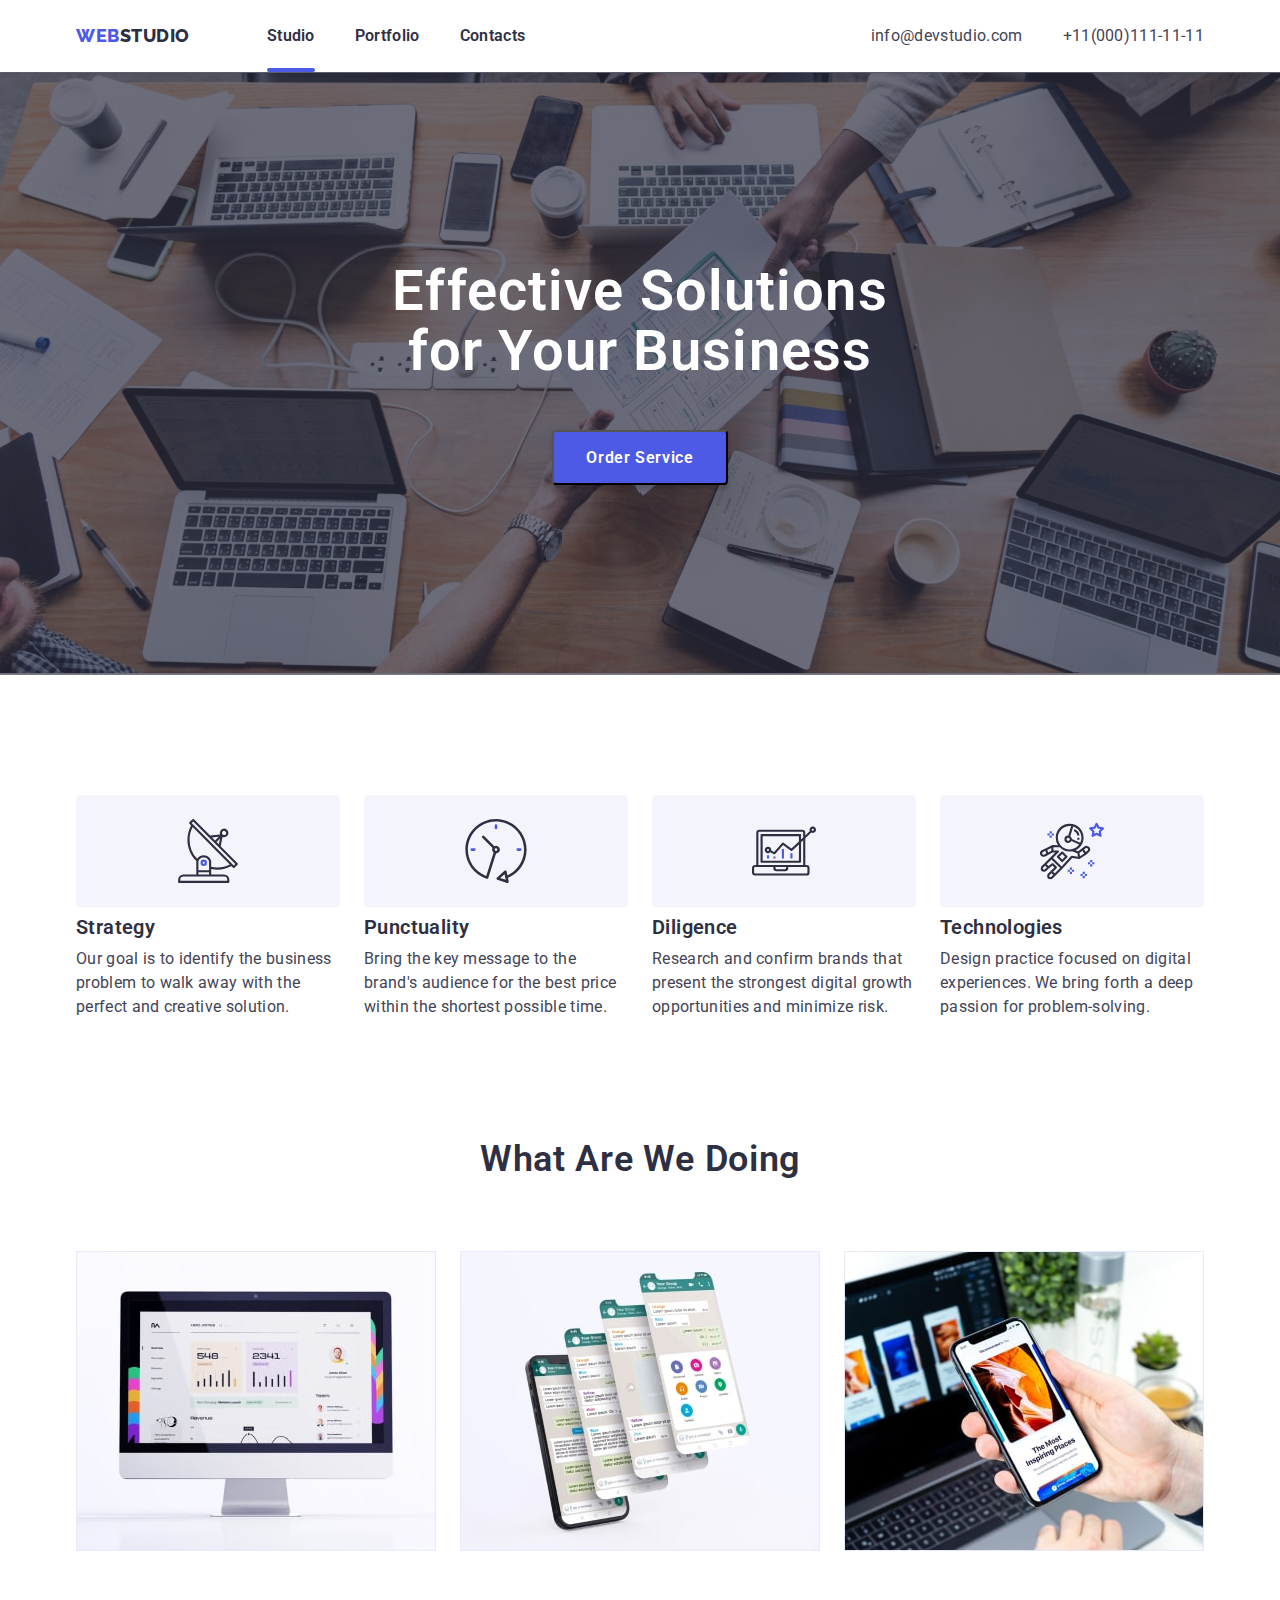
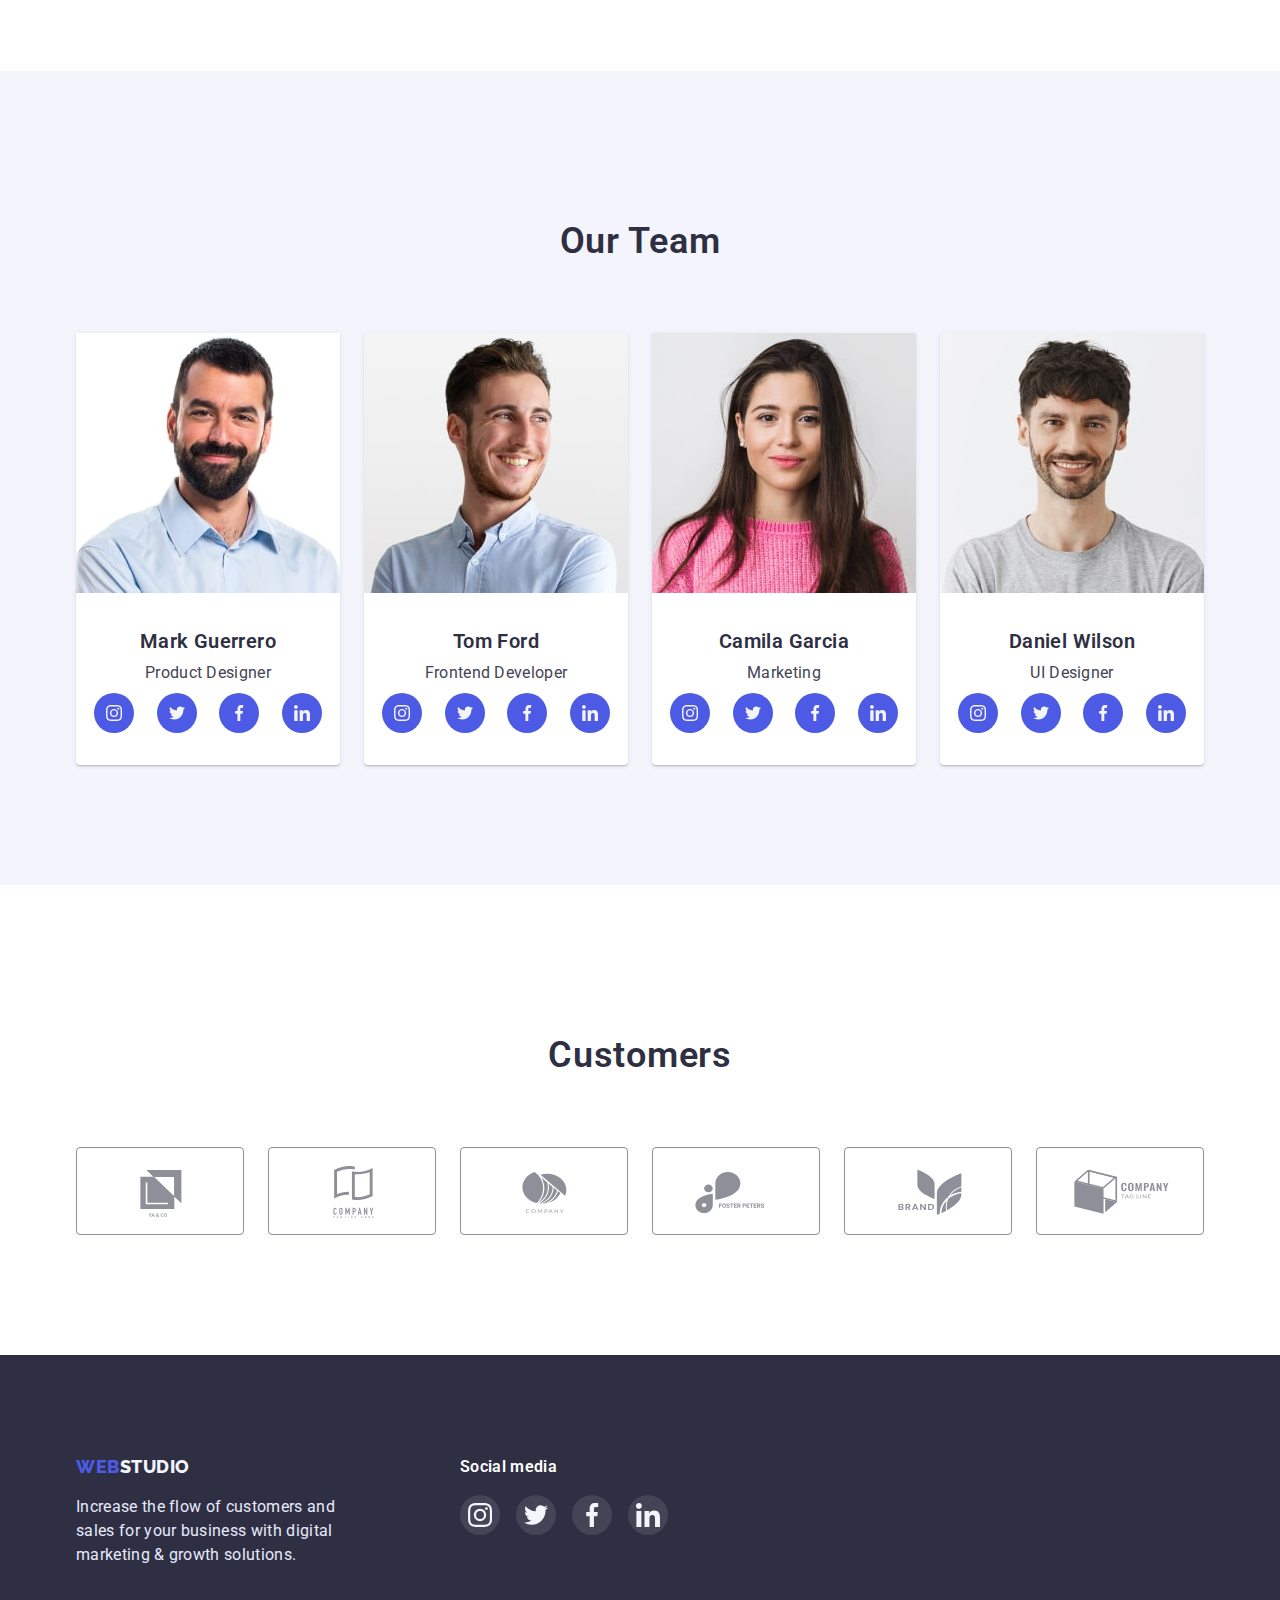
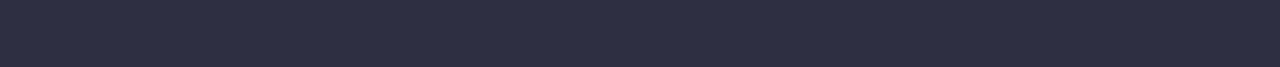
==== index.html @ a02d3964 "HW6" ====
<!DOCTYPE html>
<html lang="en">
  <head>
    <meta charset="UTF-8">
    <meta http-equiv="X-UA-Compatible" content="IE=edge">
    <meta name="viewport" content="width=device-width, initial-scale=1.0">
    <title>WebStudio</title>
    <link rel="stylesheet" href="https://cdnjs.cloudflare.com/ajax/libs/modern-normalize/1.1.0/modern-normalize.min.css">
    <link rel="stylesheet" href="./css/style.css">

    <link rel="preconnect" href="https://fonts.googleapis.com">
    <link rel="preconnect" href="https://fonts.gstatic.com" crossorigin>
    <link href="https://fonts.googleapis.com/css2?family=Raleway:wght@800&family=Roboto:wght@400;500,700,900&display=swap" rel="stylesheet">
  </head>

  <body>
   
   
   <!-- 11121 -->
   
   
   
    <header class="header">
      <div class="container main-nav">
        <nav class="logo_nav">
          <a class="logo-top logo" href="./index.html">
            <span class="logo-span">WEB</span>STUDIO
          </a>
          <ul class="header-list">
            <li><a class="header-link active"  href="./index.html">Studio</a></li>
            <li><a class="header-link" href="./portfolio.html">Portfolio</a></li>
            <li><a class="header-link" href="">Contacts</a></li>
          </ul>
        </nav>
        <ul class="header-adress">
          <li><a class="header-adress-link text" href="mailto:info@devstudio.com">info@devstudio.com</a></li>
          <li><a class="header-adress-link text" href="tel:+11(000)111-11-11">+11(000)111-11-11</a></li>
        </ul>
      </div>
    </header>

    <main>
      <section class="hero">
        <div class="container">
          <h1 class="hero-main">Effective Solutions<br>for Your Business</h1>
          <button class="hero-btn btn" type="button" data-modal-open>Order Service</button>
        </div>
      </section>

      <section class="advantage">
        <div class="container">
          <h2 class="advantage-title visually-hidden">Advantage</h2>
          <ul class="advantage-list">
            <li class="advantage-link">
              <div class="advantage-link-img">
                <svg class="advantage-svg">
                  <use href="./image/icon.svg#icon-antenna"></use>
                </svg>
              </div>
              <h3 class="advantage-link-title title-min">Strategy</h3>
              <p class="advantage-link-text text">
                Our goal is to identify the business problem to walk away with the perfect and
                creative solution.
              </p>
            </li>
            <li class="advantage-link">
              <div class="advantage-link-img">
                <svg class="advantage-svg">
                  <use href="./image/icon.svg#icon-clock"></use>
                </svg>
              </div>
              <h3 class="advantage-link-title title-min">Punctuality</h3>
              <p class="advantage-link-text text">
                Bring the key message to the brand's audience for the best price within the shortest
                possible time.
              </p>
            </li>
            <li class="advantage-link">
              <div class="advantage-link-img">
                <svg class="advantage-svg">
                  <use href="./image/icon.svg#icon-diagram"></use>
                </svg>
              </div>
              <h3 class="advantage-link-title title-min">Diligence</h3>
              <p class="advantage-link-text text">
                Research and confirm brands that present the strongest digital growth opportunities
                and minimize risk.
              </p>
            </li>
            <li class="advantage-link">
              <div class="advantage-link-img">
                <svg class="advantage-svg">
                  <use href="./image/icon.svg#icon-astronaut"></use>
                </svg>
              </div>
              <h3 class="advantage-link-title title-min">Technologies</h3>
              <p class="advantage-link-text text">
                Design practice focused on digital experiences. We bring forth a deep passion for
                problem-solving.
              </p>
            </li>
          </ul>
        </div>
      </section>

      <section class="create">
        <div class="container">
          <h2 class="create-title title">What are we doing</h2>
          <ul class="create-list">
              <li><img class="create-img" src="./image/img-1.jpg" width="360" height="300" alt="Monitor"></li>
              <li><img class="create-img" src="./image/img-2.jpg" width="360" height="300" alt="Smartphone"></li>
              <li><img class="create-img" src="./image/img-3.jpg" width="360" height="300" alt="Smartphone+notebook"></li>
          </ul>
        </div>
      </section>

      <section class="personal">
        <div class="container">
          <h2 class="personal-title title">Our Team</h2>
          <ul class="personal-list">
            <li class="personal-card">
              <img class="personal-card-image" src="./image/photo1.jpg" width="264" height="260" alt="Photo Mark Guerrero">
              <div class="personal-cont">
                <h3 class="personal-card-title title-min">Mark Guerrero</h3>
                <p class="personal-card-text text">Product Designer</p>
                <ul class="personal-card-soc card-soc">
                  <li class="personal-card-soc-item soc-item">
                    <a class="personal-card-soc-link soc-link" href="https://www.instagram.com/" target="_blank" rel="noreferrer noopener">
                      <svg class="personal-card-soc-svg">
                        <use href="./image/icon.svg#icon-instagram"></use>
                      </svg>
                    </a>
                  </li>
                  <li class="personal-card-soc-item soc-item">
                    <a class="personal-card-soc-link soc-link" href="https://twitter.com/" target="_blank" rel="noreferrer noopener">
                      <svg class="personal-card-soc-svg">
                        <use href="./image/icon.svg#icon-twitter"></use>
                      </svg>
                    </a>
                  </li>
                  <li class="personal-card-soc-item soc-item">
                    <a class="personal-card-soc-link soc-link" href="https://www.facebook.com/" target="_blank" rel="noreferrer noopener">
                      <svg class="personal-card-soc-svg">
                        <use href="./image/icon.svg#icon-facebook"></use>
                      </svg>
                    </a>
                  </li>
                  <li class="personal-card-soc-item soc-item">
                    <a class="personal-card-soc-link soc-link" href="https://linkedin.com/" target="_blank" rel="noreferrer noopener">
                      <svg class="personal-card-soc-svg">
                        <use href="./image/icon.svg#icon-linkedin"></use>
                      </svg>
                    </a>
                  </li>
                </ul>
              </div>
            </li>
            <li class="personal-card">
              <img class="personal-card-image" src="./image/photo2.jpg" width="264" height="260" alt="Photo Tom Ford">
              <div class="personal-cont">
                <h3 class="personal-card-title title-min">Tom Ford</h3>
                <p class="personal-card-text text">Frontend Developer</p>
                <ul class="personal-card-soc card-soc">
                  <li class="personal-card-soc-item soc-item">
                    <a class="personal-card-soc-link soc-link" href="https://www.instagram.com/" target="_blank" rel="noreferrer noopener">
                      <svg class="personal-card-soc-svg">
                        <use href="./image/icon.svg#icon-instagram"></use>
                      </svg>
                    </a>
                  </li>
                  <li class="personal-card-soc-item soc-item">
                    <a class="personal-card-soc-link soc-link" href="https://twitter.com/" target="_blank" rel="noreferrer noopener">
                      <svg class="personal-card-soc-svg">
                        <use href="./image/icon.svg#icon-twitter"></use>
                      </svg>
                    </a>
                  </li>
                  <li class="personal-card-soc-item soc-item">
                    <a class="personal-card-soc-link soc-link" href="https://www.facebook.com/" target="_blank" rel="noreferrer noopener">
                      <svg class="personal-card-soc-svg">
                        <use href="./image/icon.svg#icon-facebook"></use>
                      </svg>
                    </a>
                  </li>
                  <li class="personal-card-soc-item soc-item">
                    <a class="personal-card-soc-link soc-link" href="https://linkedin.com/" target="_blank" rel="noreferrer noopener">
                      <svg class="personal-card-soc-svg">
                        <use href="./image/icon.svg#icon-linkedin"></use>
                      </svg>
                    </a>
                  </li>
                </ul>
              </div>
            </li>
            <li class="personal-card">
              <img class="personal-card-image" src="./image/photo3.jpg" width="264" height="260" alt="Photo Camila Garcia">
                <div class="personal-cont">
                <h3 class="personal-card-title title-min">Camila Garcia</h3>
              <p class="personal-card-text text">Marketing</p>
              <ul class="personal-card-soc card-soc">
                <li class="personal-card-soc-item soc-item">
                  <a class="personal-card-soc-link soc-link" href="https://www.instagram.com/" target="_blank" rel="noreferrer noopener">
                    <svg class="personal-card-soc-svg">
                      <use href="./image/icon.svg#icon-instagram"></use>
                    </svg>
                  </a>
                </li>
                <li class="personal-card-soc-item soc-item">
                  <a class="personal-card-soc-link soc-link" href="https://twitter.com/" target="_blank" rel="noreferrer noopener">
                    <svg class="personal-card-soc-svg">
                      <use href="./image/icon.svg#icon-twitter"></use>
                    </svg>
                  </a>
                </li>
                <li class="personal-card-soc-item soc-item">
                  <a class="personal-card-soc-link soc-link" href="https://www.facebook.com/" target="_blank" rel="noreferrer noopener">
                    <svg class="personal-card-soc-svg">
                      <use href="./image/icon.svg#icon-facebook"></use>
                    </svg>
                  </a>
                </li>
                <li class="personal-card-soc-item soc-item">
                  <a class="personal-card-soc-link soc-link" href="https://linkedin.com/" target="_blank" rel="noreferrer noopener">
                    <svg class="personal-card-soc-svg">
                      <use href="./image/icon.svg#icon-linkedin"></use>
                    </svg>
                  </a>
                </li>
              </ul>
              </div>
            </li>
            <li class="personal-card">
              <img class="personal-card-image" src="./image/photo4.jpg" width="264" height="260" alt="Photo Daniel Wilson">
              <div class="personal-cont">
                <h3 class="personal-card-title title-min">Daniel Wilson</h3>
                <p class="personal-card-text text">UI Designer</p>
                <ul class="personal-card-soc card-soc">
                  <li class="personal-card-soc-item soc-item">
                    <a class="personal-card-soc-link soc-link" href="https://www.instagram.com/" target="_blank" rel="noreferrer noopener">
                      <svg class="personal-card-soc-svg">
                        <use href="./image/icon.svg#icon-instagram"></use>
                      </svg>
                    </a>
                  </li>
                  <li class="personal-card-soc-item soc-item">
                    <a class="personal-card-soc-link soc-link" href="https://twitter.com/" target="_blank" rel="noreferrer noopener">
                      <svg class="personal-card-soc-svg">
                        <use href="./image/icon.svg#icon-twitter"></use>
                      </svg>
                    </a>
                  </li>
                  <li class="personal-card-soc-item soc-item">
                    <a class="personal-card-soc-link soc-link" href="https://www.facebook.com/" target="_blank" rel="noreferrer noopener">
                      <svg class="personal-card-soc-svg">
                        <use href="./image/icon.svg#icon-facebook"></use>
                      </svg>
                    </a>
                  </li>
                  <li class="personal-card-soc-item soc-item">
                    <a class="personal-card-soc-link soc-link" href="https://linkedin.com/" target="_blank" rel="noreferrer noopener">
                      <svg class="personal-card-soc-svg">
                        <use href="./image/icon.svg#icon-linkedin"></use>
                      </svg>
                    </a>
                  </li>
                </ul>
              </div>
            </li>
          </ul>
        </div>
      </section>

      <section class="customers">
        <div class="container">
          <h2 class="customers-title title">Customers</h2>
          <ul class="customers-list">
            <li class="customers-item">
              <a class="customers-link" href="#">
                <svg class="customers-link-svg">
                  <use href="./image/icon.svg#icon-Logo-1"></use>
                </svg>
              </a>
            </li>
            <li class="customers-item">
              <a class="customers-link" href="#">
                <svg class="customers-link-svg">
                  <use href="./image/icon.svg#icon-Logo-2"></use>
                </svg>
              </a>
            </li>
            <li class="customers-item">
              <a class="customers-link" href="#">
                <svg class="customers-link-svg">
                  <use href="./image/icon.svg#icon-Logo-3"></use>
                </svg>
              </a>
            </li>
            <li class="customers-item">
              <a class="customers-link" href="#">
                <svg class="customers-link-svg">
                  <use href="./image/icon.svg#icon-Logo-4"></use>
                </svg>
              </a>
            </li>
            <li class="customers-item">
              <a class="customers-link" href="#">
                <svg class="customers-link-svg">
                  <use href="./image/icon.svg#icon-Logo-5"></use>
                </svg>
              </a>
            </li>
            <li class="customers-item">
              <a class="customers-link" href="#">
                <svg class="customers-link-svg">
                  <use href="./image/icon.svg#icon-Logo-6"></use>
                </svg>
              </a>
          </ul>
        </div>
      </section>
    </main>

    <footer class="footer">
      <div class="container">
        <div class="logo-bottom-cont">
          <a class="logo-bottom logo" href="./index.html">
            <span class="logo-span">WEB</span>STUDIO
          </a>
          <p class="footer-text text">
            Increase the flow of customers and sales for your business with digital marketing
            & growth solutions.
          </p>
        </div>
        <div class="social">
          <h2 class="social-title title-min">Social media</h2>
          <ul class="social-card-soc card-soc">
            <li class="social-card-soc-item soc-item">
              <a class="social-card-soc-link soc-link" href="https://www.instagram.com/" target="_blank" rel="noreferrer noopener">
                <svg class="social-card-soc-svg">
                  <use href="./image/icon.svg#icon-instagram"></use>
                </svg>
              </a>
            </li>
            <li class="social-card-soc-item soc-item">
              <a class="social-card-soc-link soc-link" href="https://twitter.com/" target="_blank" rel="noreferrer noopener">
                <svg class="social-card-soc-svg">
                  <use href="./image/icon.svg#icon-twitter"></use>
                </svg>
              </a>
            </li>
            <li class="social-card-soc-item soc-item">
              <a class="social-card-soc-link soc-link" href="https://www.facebook.com/" target="_blank" rel="noreferrer noopener">
                <svg class="social-card-soc-svg">
                  <use href="./image/icon.svg#icon-facebook"></use>
                </svg>
              </a>
            </li>
            <li class="social-card-soc-item soc-item">
              <a class="social-card-soc-link soc-link" href="https://linkedin.com/" target="_blank" rel="noreferrer noopener">
                <svg class="social-card-soc-svg">
                  <use href="./image/icon.svg#icon-linkedin"></use>
                </svg>
              </a>
            </li>
          </ul>
        </div>
      </div>
    </footer>

    <!-- ________ Modal __________ -->

    <div class="backdrop is-hidden" data-modal>
      <div class="modal">
        <button class="modal-btn" data-modal-close>
          <svg class="modal-icon" width="8" height="8">
            <use href="./image/icon.svg#icon-cross"></use>
          </svg>
        </button>
      </div>
    </div>


    <script src="./js/modal.js"></script>
  </body>
</html>
---- css/style.css ----
/* __________  GENERAL _________ */
:root {
  --color-primary-brand: #4D5AE5;
  --color-dark: #2E2F42;
  --color-succes: #31D0AA;
  --color-text: #434455;
  --color-subtle-text: #8E8F99;
  --color-accent: #E7E9FC;
  --color-light: #F4F4FD;

  --font-main: "Roboto", sans-serif;
  --font-secondary: "Raleway", sans-serif;

  --anim-card: 500ms ease;
  --anim-modal: 300ms cubic-bezier(.47, .25, .79, .43);
}

body {
  font-family: var(--font-main);
  color: var(--color-text);
  margin: auto
}

section {
  padding-top: 120px;
  padding-bottom: 120px;
}


.visually-hidden {
  position: absolute;
  width: 1px;
  height: 1px;
  margin: -1px;
  border: 0;
  padding: 0;
  white-space: nowrap;
  clip-path: inset(100%);
  clip: rect(0 0 0 0);
  overflow: hidden;
}

ul {
  list-style: none;
  padding: 0;
  margin: 0;
}

a, button {
  text-decoration: none;
  cursor: pointer;
}


.logo {
  font-family: var(--font-secondary);
  font-weight: 800;
  font-size: 18px;
  line-height: 1.33;
  letter-spacing: 0.03em;
  text-transform: uppercase;
  color: var(--color-dark);
}

.title {
  font-weight: 600;
  font-size: 36px;
  line-height: calc(40 / 36);
  letter-spacing: 0.02em;
  text-align: center;
  text-transform: capitalize;
}

.title-min {
  font-weight: 600;
  font-size: 20px;
  line-height: 1.2;
  letter-spacing: 0.02em;
  margin-top: 0;
  margin-bottom: 8px;
}

.text {
  font-weight: 400;
  font-size: 16px;
  line-height: 1.5;
  letter-spacing: 0.02em;
  margin-top: 0;
  margin-bottom: 0;
}

.btn {
  font-weight: 600;
  font-size: 16px;
  line-height: 1.5;
  letter-spacing: 0.04em;
  border-radius: 4px;
}

.container {
  margin-left: auto;
  margin-right: auto;
  width: 1152px;
  padding-left: 12px;
  padding-right: 12px;
  /* outline: 2px solid black; */              /* для контролю за контейнером */
}

.card-soc {
  display: flex;
  align-items: center;
  justify-content: space-between;
}

.soc-item {
  width: 40px;
  height: 40px;
  border-radius: 50%;
}

.soc-link {
  width: 100%;
  height: 100%;
  display: flex;
  align-items: center;
  justify-content: center;
  border-radius: 50%;
  color: var(--color-light);
}



/* _____________ HEADER ____________ */

header {
  box-shadow: 0px 2px 5px rgba(46, 47, 66, 0.08), 0px 1px 1px rgba(46, 47, 66, 0.16), 0px 1px 6px rgba(46, 47, 66, 0.08);
  position: relative
}

.main-nav {
  display: flex;
  align-items: center;
  }

.logo_nav {
  display: flex;
  align-items: center;
}

.logo-top {
color: var(--color-dark);
margin-right: 77px;
}

.logo-span {
  color: var(--color-primary-brand);
}

.header-list {
  display: flex;
}

/* відстань для навігації (по лекції Репети) */

.header-list li:not(:last-child) {
  margin-right: 40px;
}


.header-link {
  font-weight: 600;
  font-size: 16px;
  line-height: calc(24 / 16);
  letter-spacing: 0.02em;
  color: var(--color-dark);
  display: block;
  padding: 24px 0; /* падінг для ефекту ховера покругу (по лекції Владислава Бондара) */

  transition-property: color;
  transition-duration: 250ms;
  transition-timing-function: cubic-bezier(0.4, 0, 0.2, 1);
}

.header-link:hover, 
.header-link:focus {
  color: var(--color-text);
}
.header-link:active {
  color: var(--color-primary-brand);
}

.header-link.active {
  position: relative;
}

.header-link.active::after {
  content: "";
  display: block;
  width: 100%;
  height: 4px;
  background-color: var(--color-primary-brand);
  border-radius: 2px;

  position: absolute;
  bottom: 0;
 /*  opacity: 0 */
}

/* .header-link.active:active::after {
  opacity: 1;
} */

.header-adress {
  display: flex;
  margin-left: auto;
}

.header-adress-link {
  color: var(--color-text);

  transition-property: color;
  transition-duration: 250ms;
  transition-timing-function: cubic-bezier(0.4, 0, 0.2, 1);
}
.header-adress li:not(:first-child) {
  margin-left: 40px;
}

.header-adress-link:hover, 
.header-adress-link:focus {
  color: var(--color-primary-brand);
}


/* ________ SECTION HERO ___________ */
.hero {
  background-image: linear-gradient(rgba(46, 47, 66, 0.7), rgba(46, 47, 66, 0.7)), url("../image/hero-bg.jpg");
  background-position: center;
  background-size: 1440px;
  background-repeat: no-repeat;
  
  text-align: center;
  padding-top: 190px;
  padding-bottom: 190px;
}

.hero-main {
  margin: 0 auto;
  font-weight: 600;
  font-size: 56px;
  line-height: 1.07;
  letter-spacing: 0.02em;
  color: #FFFFFF;
  margin-bottom: 48px;
}

.hero-btn {
  min-width: 170px;
  padding: 16px 32px;
  line-height: calc(19 / 16);
  color: #FFFFFF;
  background-color: var(--color-primary-brand);
  box-shadow: 0px 4px 4px rgba(0, 0, 0, 0.15);

  transition-property: box-shadow;
  transition-duration: 250ms;
  transition-timing-function: cubic-bezier(0.4, 0, 0.2, 1);
}

.hero-btn:hover, 
.hero-btn:focus {
  box-shadow: 0px 1px 6px rgba(46, 47, 66, 0.08), 0px 1px 1px rgba(46, 47, 66, 0.16), 0px 2px 1px rgba(46, 47, 66, 0.08);
}

.hero-btn:active {
  background-color: #404BBF;
  box-shadow: 0px 4px 4px rgba(0, 0, 0, 0.15);
}


/* __________ SECTION ADVANTAGE ___________ */

.advantage {
}

.advantage-title {
}

.advantage-list {
  display: flex;
}

.advantage-link {
  width: 264px;
  margin-right: 24px;
}

.advantage-link:last-child {
  margin-right: 0px;
}

.advantage-link-img {
  width: 264px;
  height: 112px;
  margin-bottom: 8px;
  background: #F4F4FD;
  border-radius: 4px;
  display: flex;
  align-items: center;
  justify-content: center;
}

.advantage-svg {
  width: 64px;
  height: 64px;
}

.advantage-link-title {
  color: var(--color-dark);
}

.advantage-link-text {
}


/* _________ SECTION CREATE _________ */

.create {
  padding-top: 0;
}

.create-title {
  color: var(--color-dark);
  margin-top: 0;
  margin-bottom: 72px;
}

.create-list {
  display: flex;
}

.create-list li {
  margin-right: 24px;
}

.create-list li:last-child {
  margin-right: 0;
}

.create-img {
  display: block;
}


/* ___________ SECTION PERSONAL ________ */

.personal {
  background-color: var(--color-light);
}

.personal-title {
  color: var(--color-dark);
  margin-bottom: 72px;
}

.personal-list {
  display: flex;
}

.personal-card {
  width: 264px;
  margin-right: 24px;

  background: #FFFFFF;
  box-shadow: 0px 1px 6px rgba(46, 47, 66, 0.08), 0px 1px 1px rgba(46, 47, 66, 0.16), 0px 2px 1px rgba(46, 47, 66, 0.08);
  border-radius: 0px 0px 4px 4px;
}

.personal-card:last-child {
  margin-right: 0;
}

.personal-cont {
  padding-top: 32px;
  padding-bottom: 32px;
}

.personal-card-image {}

.personal-card-title {
  text-align: center;
  color: var(--color-dark);
}

.personal-card-text {
  text-align: center;
}


.personal-card-soc {
  margin: 8px 18px 0;
}

.personal-card-soc-item {
}


.personal-card-soc-link {
  background-color: var(--color-primary-brand);

  transition-property: background-color;
  transition-duration: 250ms;
  transition-timing-function: cubic-bezier(0.4, 0, 0.2, 1);
}

.personal-card-soc-link:hover {
  background-color: #404BBF
}

.personal-card-soc-svg{
  width: 16px;
  height: 16px;
  fill: currentColor;
}







/* ____________________ Section Customers ________________ */

.customers {}

.customers-title {
  color: var(--color-dark);
  margin-bottom: 72px;
}

.customers-list {
  display: flex;
  align-items: center;
  justify-content: space-between;
}

.customers-item {
  width: 168px;
  height: 88px;
}

.customers-link {
  display: flex;
  align-items: center;
  justify-content: center;
  width: 100%;
  height: 100%;
  border: 1px solid var(--color-subtle-text);
  border-radius: 4px;
  color: var(--color-subtle-text);

  transition-property: border-color;
  transition-duration: 250ms;
  transition-timing-function: cubic-bezier(0.4, 0, 0.2, 1);
}

.customers-link:hover,
.customers-link:focus,
.customers-link:hover .customers-link-svg,
.customers-link:focus .customers-link-svg{
  border-color: var(--color-primary-brand);
  fill: var(--color-primary-brand);
}



.customers-link-svg {
  width: 104px;
  height: 56px;

  fill: currentColor;

  transition-property: fill;
  transition-duration: 250ms;
  transition-timing-function: cubic-bezier(0.4, 0, 0.2, 1);
}






/* _________ FOOTER ________ */

.footer .container {
  display: flex;
}

.footer {
  background-color: var(--color-dark);
  padding-top: 100px;
  padding-bottom: 100px;
}

.logo-bottom {
  color: var(--color-light);
}

.footer-text {
  width: 264px;
  margin-top: 16px;
  color: var(--color-accent);
}


.social {
  width: 208px;
  height: 80px;
  margin-left: 120px;
}

.social-title {
  font-size: 16px;
  color: #FFFFFF;
  line-height: 1.5;
  margin-bottom: 16px;
}

.social-card-soc {
}



.social-card-soc-link {
  background-color: rgba(255, 255, 255, 0.1);

  transition-property: background-color;
  transition-duration: 250ms;
  transition-timing-function: cubic-bezier(0.4, 0, 0.2, 1);
}

.social-card-soc-link:hover,
.social-card-soc-link:focus {
  background-color: #31D0AA;
}

.social-card-soc-svg {
  width: 24px;
  height: 24px;
  fill: currentColor;

}





/* ___________ HTML PORTFOLIO _________ */

.portfolio {
  padding-top: 100px;
  
}

.portfolio-title {}

.filter-list {
 display: flex;
 justify-content: center;
 margin-bottom: 72px;
}

.filter-list li {
  margin-right: 24px;
}

.filter-list li:last-child {
  margin-right: 0;
}

.filter-btn {
  padding: 8px 16px;
  color: var(--color-primary-brand);
  background-color: var(--color-light);
  border: 1px solid var(--color-accent);

  transition-property: color, background-color, box-shadow;
  transition-duration: 250ms;
  transition-timing-function: cubic-bezier(0.4, 0, 0.2, 1);
}

.filter-btn:hover, 
.filter-btn:focus {
  color: #FFFFFF;
  background-color: var(--color-primary-brand);
  box-shadow: 0px 3px 1px rgba(0, 0, 0, 0.1), 0px 2px 1px rgba(0, 0, 0, 0.08), 0px 2px 2px rgba(0, 0, 0, 0.12);
}

.design-flex {
  display: flex;
  flex-wrap: wrap;
  margin: -24px -12px;
}

.design-card {
  width: 360px;

  margin: 24px 12px;

  background: #FFFFFF;
  border-bottom: 0.5px solid #F4F4FD;
  box-shadow: 0px 1px 6px rgba(46, 47, 66, 0.08);

  position: relative;

  transition-property: box-shadow;
  transition-duration: 250ms;
  transition-timing-function: cubic-bezier(0.4, 0, 0.2, 1);
}

.design-card:hover {
  box-shadow: 0px 1px 6px rgba(46, 47, 66, 0.08), 0px 1px 1px rgba(46, 47, 66, 0.16), 0px 2px 1px rgba(46, 47, 66, 0.08);
}

.design-card-image {
  display: block;
}

.design-card-cont {
  padding: 32px 16px;
}

.design-card-title {
  color: var(--color-dark);
}

.design-card-text {}

.design-card-over {
  position: relative;
  overflow: hidden;
}


.overlay {
  position: absolute;
  top: 0;
  left: 0;

  transform: translateY(100%);
  transition: transform var(--anim-card);

  padding: 40px 32px;

  width: 360px;
  height: 300px;
  
  background-color: var(--color-primary-brand);
  background-blend-mode: soft-light;
  mix-blend-mode: normal;

}

.design-card-hover {
  color: #FFFFFF;
}

.design-card:hover .overlay {
  transform: translateY(0);
}


/* ________ MODAL ___________ */

.backdrop {
  position: fixed;
  top: 0;
  left: 0;
  z-index: 100;
  width: 100%;
  height: 100%;

  background-color: rgba(46, 47, 66, 0.4);
  backdrop-filter: blur(1px);

  transition: visibility var(--anim-modal), opacity var(--anim-modal);
}

.backdrop.is-hidden {
  visibility: hidden;
  opacity: 0;
  pointer-events: none;
}

.modal {
  position: absolute;
  top: 50%;
  left: 50%;
  transform: translate(-50%, -50%);

  width: 400px;
  min-height: 570px;    

  background-color: var(--color-light);
  box-shadow: 0px 1px 1px rgba(0, 0, 0, 0.14), 0px 1px 3px rgba(0, 0, 0, 0.12), 0px 2px 1px rgba(0, 0, 0, 0.2);
  border-radius: 4px;

}

.modal-btn {
  width: 24px;
  height: 24px;

  display: flex;
  justify-content: center;
  align-items: center;

  background: #E7E9FC;
  border: 1px solid rgba(0, 0, 0, 0.1);
  border-radius: 50%;

  cursor: pointer;

  position: absolute;
  top: 24px;
  right: 24px;
}

.modal-icon {}
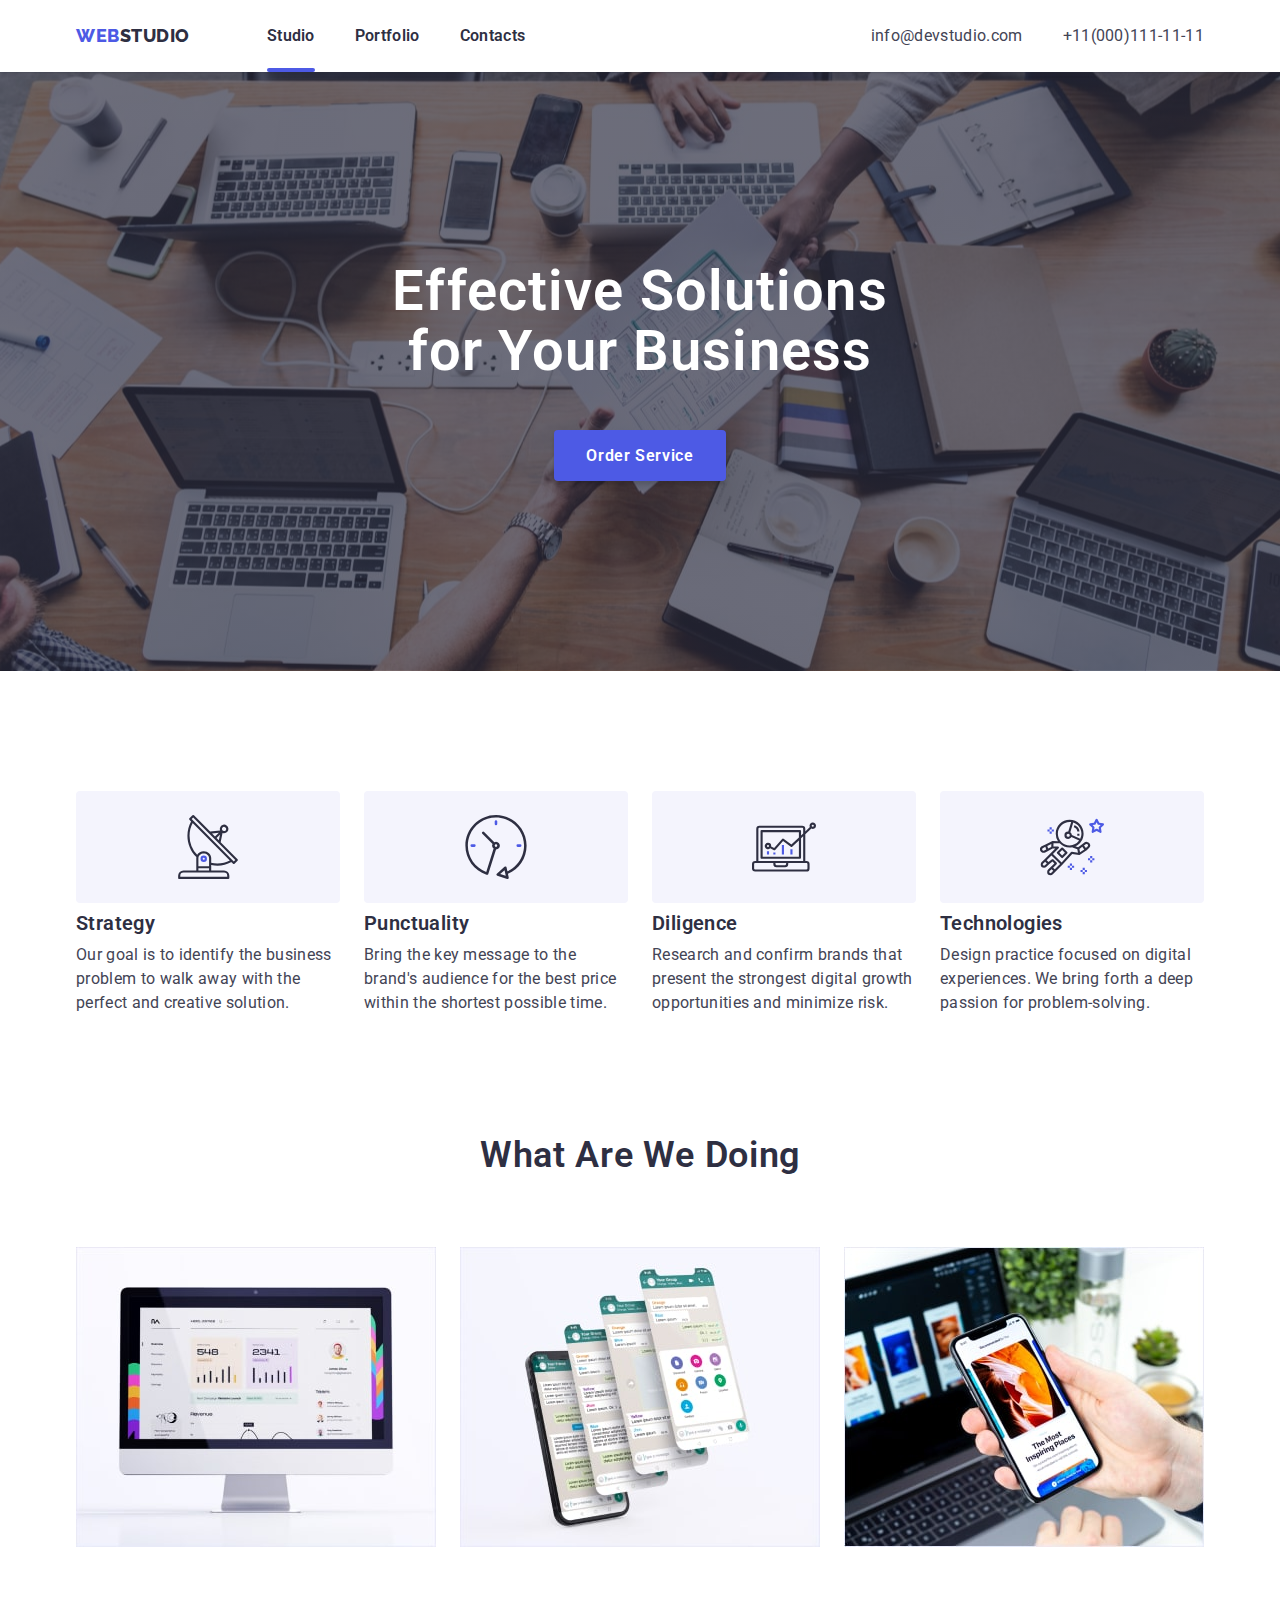
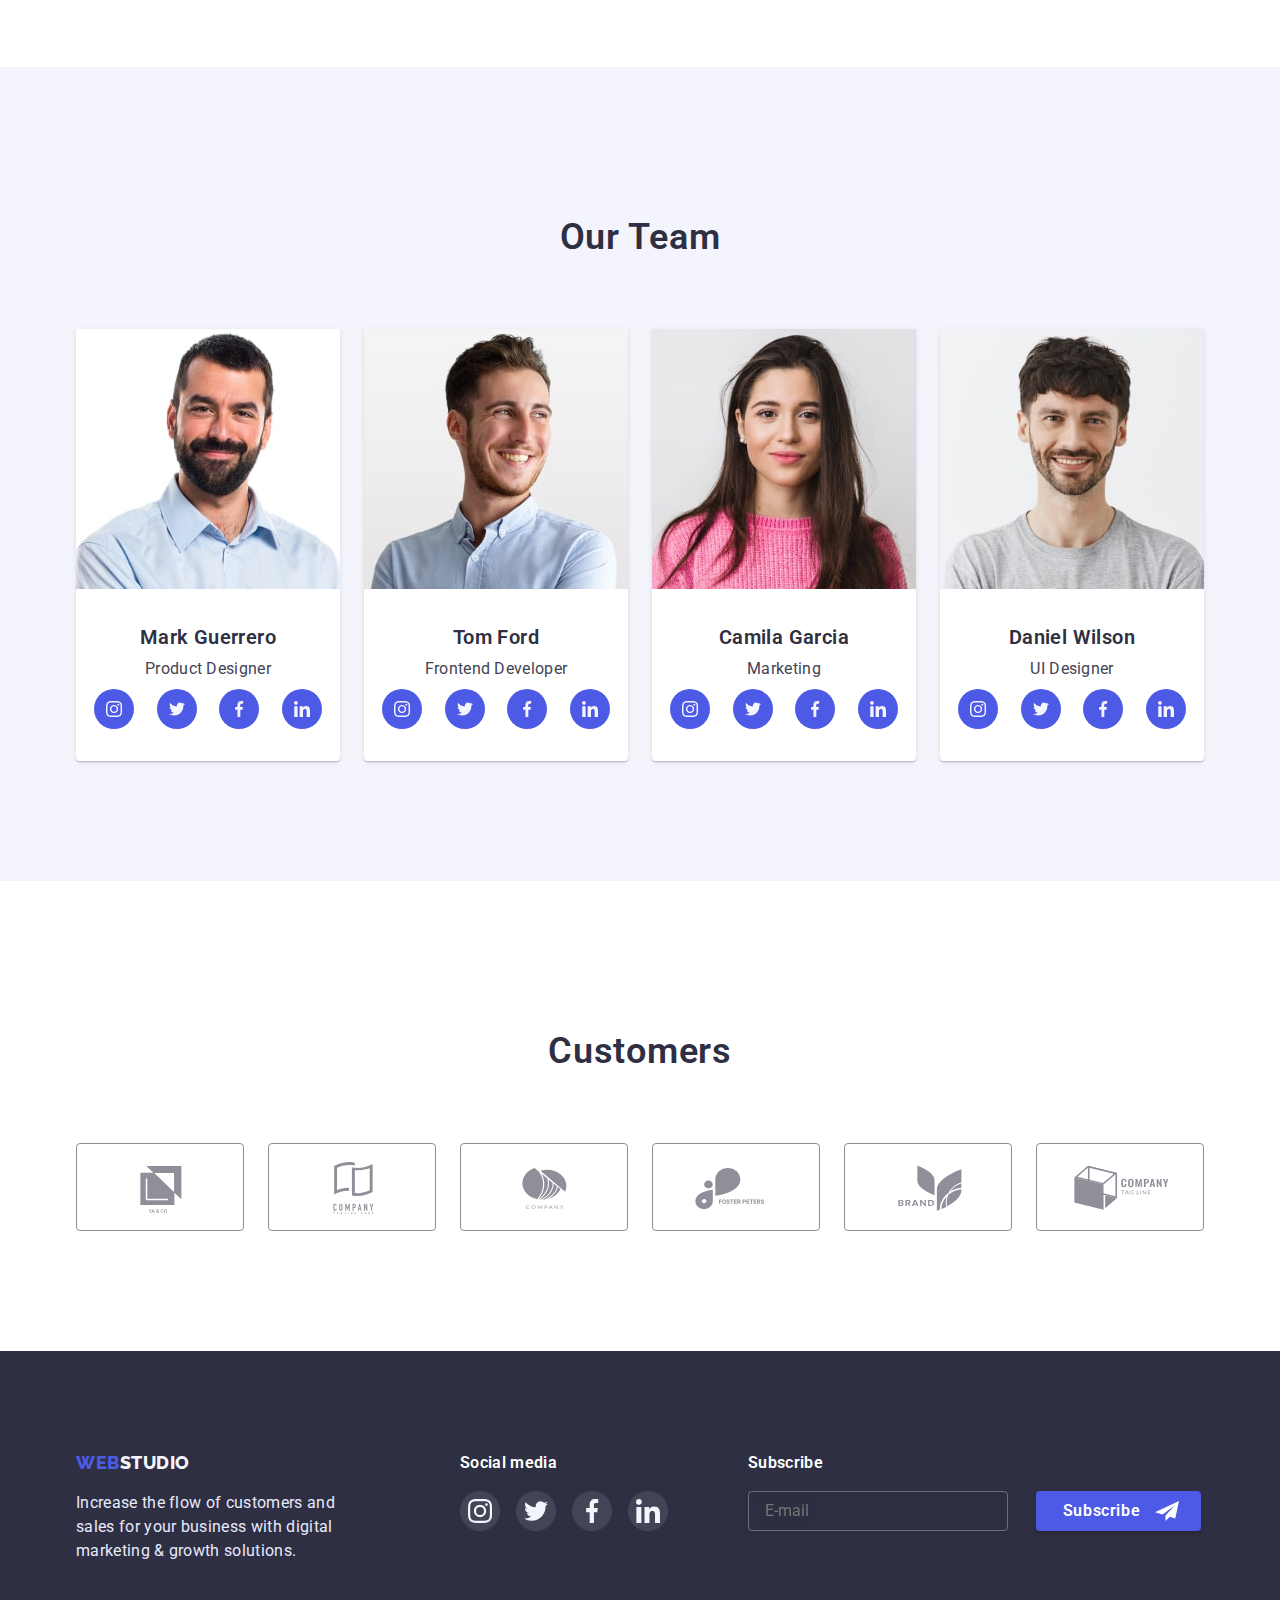
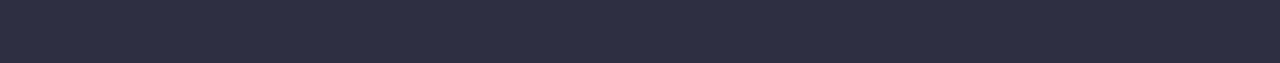
==== commit 7188bb73: "HW6 v1" ====
--- a/index.html
+++ b/index.html
@@ -14,12 +14,6 @@
   </head>
 
   <body>
-   
-   
-   <!-- 11121 -->
-   
-   
-   
     <header class="header">
       <div class="container main-nav">
         <nav class="logo_nav">
@@ -364,6 +358,16 @@
             </li>
           </ul>
         </div>
+        <div class="subscribe">
+          <form name="subscribe_form">
+            <h2 class="subscribe-title title-min">Subscribe</h2>
+            <input class="subscribe-input" type="email" name="user_email_subscribe" placeholder="E-mail" />
+            <button class="subscribe-btn btn" type="submit">Subscribe</button>
+            <svg class="subscribe-icon" width="24" height="24">
+              <use href="./image/icon.svg#icon-subscribe"></use>
+            </svg>
+          </form>
+        </div>
       </div>
     </footer>
 
@@ -376,6 +380,49 @@
             <use href="./image/icon.svg#icon-cross"></use>
           </svg>
         </button>
+        <form class="registration-form" name="registration_form">
+          <strong class="registration-form-main text">Leave your contacts and we will call you back</strong>
+          <div class="registration-form-group" role="group">
+            <label class="registration-form-field">
+              <spam class="registration-form-label text">Name</spam>
+              <input class="registration-form-input" type="text" name="user_name" />
+              <svg class="registration-form-icon" width="18" height="18">
+                <use href="./image/icon.svg#icon-person-icon"></use>
+              </svg>
+            </label>
+            <label class="registration-form-field">
+              <span class="registration-form-label text">Phone</span>
+              <input class="registration-form-input" type="phone" name="user_phone" />
+              <svg class="registration-form-icon" width="18" height="20">
+                <use href="./image/icon.svg#icon-phone-icon"></use>
+              </svg>
+            </label>
+            <label class="registration-form-field">
+              <span class="registration-form-label text">Email</span>
+              <input class="registration-form-input" type="email" name="user_email" />
+              <svg class="registration-form-icon" width="18" height="20">
+                <use href="./image/icon.svg#icon-email-icon"></use>
+              </svg>
+            </label>
+        
+            <label>
+              <span class="registration-form-label text">Comment</span>
+              <textarea class="registration-form-message" name="user_message" rows="7" placeholder="Text input"></textarea>
+            </label>
+          </div>
+          <label class="registration-form-agreement">
+            <input class="registration-form-checkbox" type="checkbox" name="user_agreement" />
+            <svg class="registration-form-check" width="16" height="16">
+              <use class="check" href="./image/icon.svg#icon-check-def"></use>
+              <use class="uncheck" href="./image/icon.svg#icon-check-act"></use>
+            </svg>
+            <span class="registration-form-text text">
+              I accept the terms and conditions of the
+              <a class="registration-form-link" href="">Privacy Policy</a>
+            </span>
+          </label>
+          <button class="registration-form-btn hero-btn btn" type="submit">Send</button>
+        </form>
       </div>
     </div>
 
--- a/css/style.css
+++ b/css/style.css
@@ -13,6 +13,7 @@
 
   --anim-card: 500ms ease;
   --anim-modal: 300ms cubic-bezier(.47, .25, .79, .43);
+  --anim-form: 250ms cubic-bezier(0.4, 0, 0.2, 1);
 }
 
 body {
@@ -261,8 +262,9 @@
   color: #FFFFFF;
   background-color: var(--color-primary-brand);
   box-shadow: 0px 4px 4px rgba(0, 0, 0, 0.15);
-
-  transition-property: box-shadow;
+  border: transparent;
+
+  transition-property: box-shadow, background-color;
   transition-duration: 250ms;
   transition-timing-function: cubic-bezier(0.4, 0, 0.2, 1);
 }
@@ -551,7 +553,66 @@
 
 }
 
-
+.subscribe {
+  position: relative;
+  width: 455px;
+  height: 80px;
+  margin-left: 80px;
+}
+
+.subscribe-title {
+  font-size: 16px;
+  color: #FFFFFF;
+  line-height: 1.5;
+  margin-bottom: 16px;
+
+}
+
+.subscribe-input {
+  width: 260px;
+  height: 40px;
+  padding: 8px 16px;
+
+  border: 1px solid rgba(255, 255, 255, 0.3);
+  filter: drop-shadow(0px 4px 4px rgba(0, 0, 0, 0.15));
+  border-radius: 4px;
+
+  color: #FFFFFF;
+
+  background-color: inherit;
+}
+
+.subscribe-btn {
+  width: 165px;
+  height: 40px;
+  margin-left: 24px;
+
+  padding-right: 40px;
+
+  color: #FFFFFF;
+  background-color: var(--color-primary-brand);
+  box-shadow: 0px 4px 4px rgba(0, 0, 0, 0.15);
+  border: transparent;
+
+  transition: box-shadow, background-color var(--anim-form);
+
+}
+
+.subscribe-btn:hover,
+.subscribe-btn:focus {
+  box-shadow: 0px 1px 6px rgba(46, 47, 66, 0.08), 0px 1px 1px rgba(46, 47, 66, 0.16), 0px 2px 1px rgba(46, 47, 66, 0.08);
+}
+
+.subscribe-btn:active {
+  background-color: #404BBF;
+  box-shadow: 0px 4px 4px rgba(0, 0, 0, 0.15);
+}
+.subscribe-icon {
+  position: absolute;
+  bottom: 8px;
+  right: 24px;
+
+}
 
 
 
@@ -668,6 +729,10 @@
 .design-card:hover .overlay {
   transform: translateY(0);
 }
+
+
+
+
 
 
 /* ________ MODAL ___________ */
@@ -701,10 +766,11 @@
   width: 400px;
   min-height: 570px;    
 
-  background-color: var(--color-light);
+  background-color: #FCFCFC;
   box-shadow: 0px 1px 1px rgba(0, 0, 0, 0.14), 0px 1px 3px rgba(0, 0, 0, 0.12), 0px 2px 1px rgba(0, 0, 0, 0.2);
   border-radius: 4px;
 
+  padding: 24px;
 }
 
 .modal-btn {
@@ -724,6 +790,157 @@
   position: absolute;
   top: 24px;
   right: 24px;
-}
+
+  transition: var(--anim-form);
+}
+
+.modal-btn:active {
+  background-color: #404BBF;
+  fill: #FFFFFF;
+}
+
 
 .modal-icon {}
+
+.registration-form-main {
+  display: block;
+  margin-top: 48px;
+  text-align: center;
+  margin-bottom: 14px;
+  font-weight: 600;
+  font-size: 14px;
+  color: var(--color-dark);
+}
+
+.registration-form-field {
+  position: relative;
+  display: block;
+  margin-bottom: 14px;
+}
+
+.registration-form-label {
+  display: block;
+  margin-bottom: 4px;
+
+  line-height: 1.33;
+  letter-spacing: 0.04em;
+  color: var(--color-subtle-text);
+}
+
+.registration-form-input {
+  width: 100%;
+  height: 40px;
+  padding-left: 38px;
+
+  background-color: transparent;
+  border-radius: 4px;
+  outline: 1px solid transparent;
+  outline-offset: -1px;
+  border: 1px solid rgba(33, 33, 33, 0.2);
+  transition: outline-color var(--anim-form);
+}
+
+.registration-form-input:focus {
+  outline-color: var(--color-primary-brand);
+}
+
+
+.registration-form-icon {
+  position: absolute;
+  bottom: 10px;
+  left: 16px;
+  fill: #2E2F42;
+  transition: fill var(--anim-form);
+}
+
+.registration-form-input:focus+.registration-form-icon {
+  fill: var(--color-primary-brand);
+}
+
+
+.registration-form-message {
+  width: 100%;
+  height: 120px;
+  padding: 8px 16px;
+  margin-bottom: 16px;
+
+  resize: none;
+
+  background-color: transparent;
+  border-radius: 4px;
+  outline: 1px solid transparent;
+  outline-offset: -1px;
+  border: 1px solid rgba(33, 33, 33, 0.2);
+  transition: outline-color var(--anim-form);
+}
+
+.registration-form-message:focus {
+  outline-color: var(--color-primary-brand);
+}
+
+.registration-form-message::placeholder {
+  color: var(--color-subtle-text);
+}
+
+.registration-form-agreement {
+  display: flex;
+  align-items: center;
+  justify-content: center;
+  gap: 8px;
+
+  margin-bottom: 24px;
+}
+
+.registration-form-checkbox {
+  -webkit-appearance: none;
+  appearance: none;
+}
+
+.registration-form-checkbox:checked {
+}
+.check {
+  opacity: 0;
+  transition: 300ms;
+}
+
+.uncheck {
+  opacity: 1;
+  transition: 300ms;
+}
+
+.registration-form-checkbox:checked~.registration-form-check>.check {
+  opacity: 1;
+}
+
+.registration-form-checkbox:checked~.registration-form-check>.uncheck {
+  opacity: 0;
+}
+
+.registration-form-check {
+}
+
+
+.registration-form-text {
+  user-select: none;
+  font-size: 12px;
+  line-height: 1.33;
+}
+
+.registration-form-text a {
+  text-decoration: underline;
+}
+
+.registration-form-link {
+  color: var(--color-primary-brand);
+}
+
+.registration-form-btn {
+  display: block;
+  margin-left: auto;
+  margin-right: auto;
+
+  width: 169px;
+  height: 56px;
+
+  transition: var(--anim-form);
+}
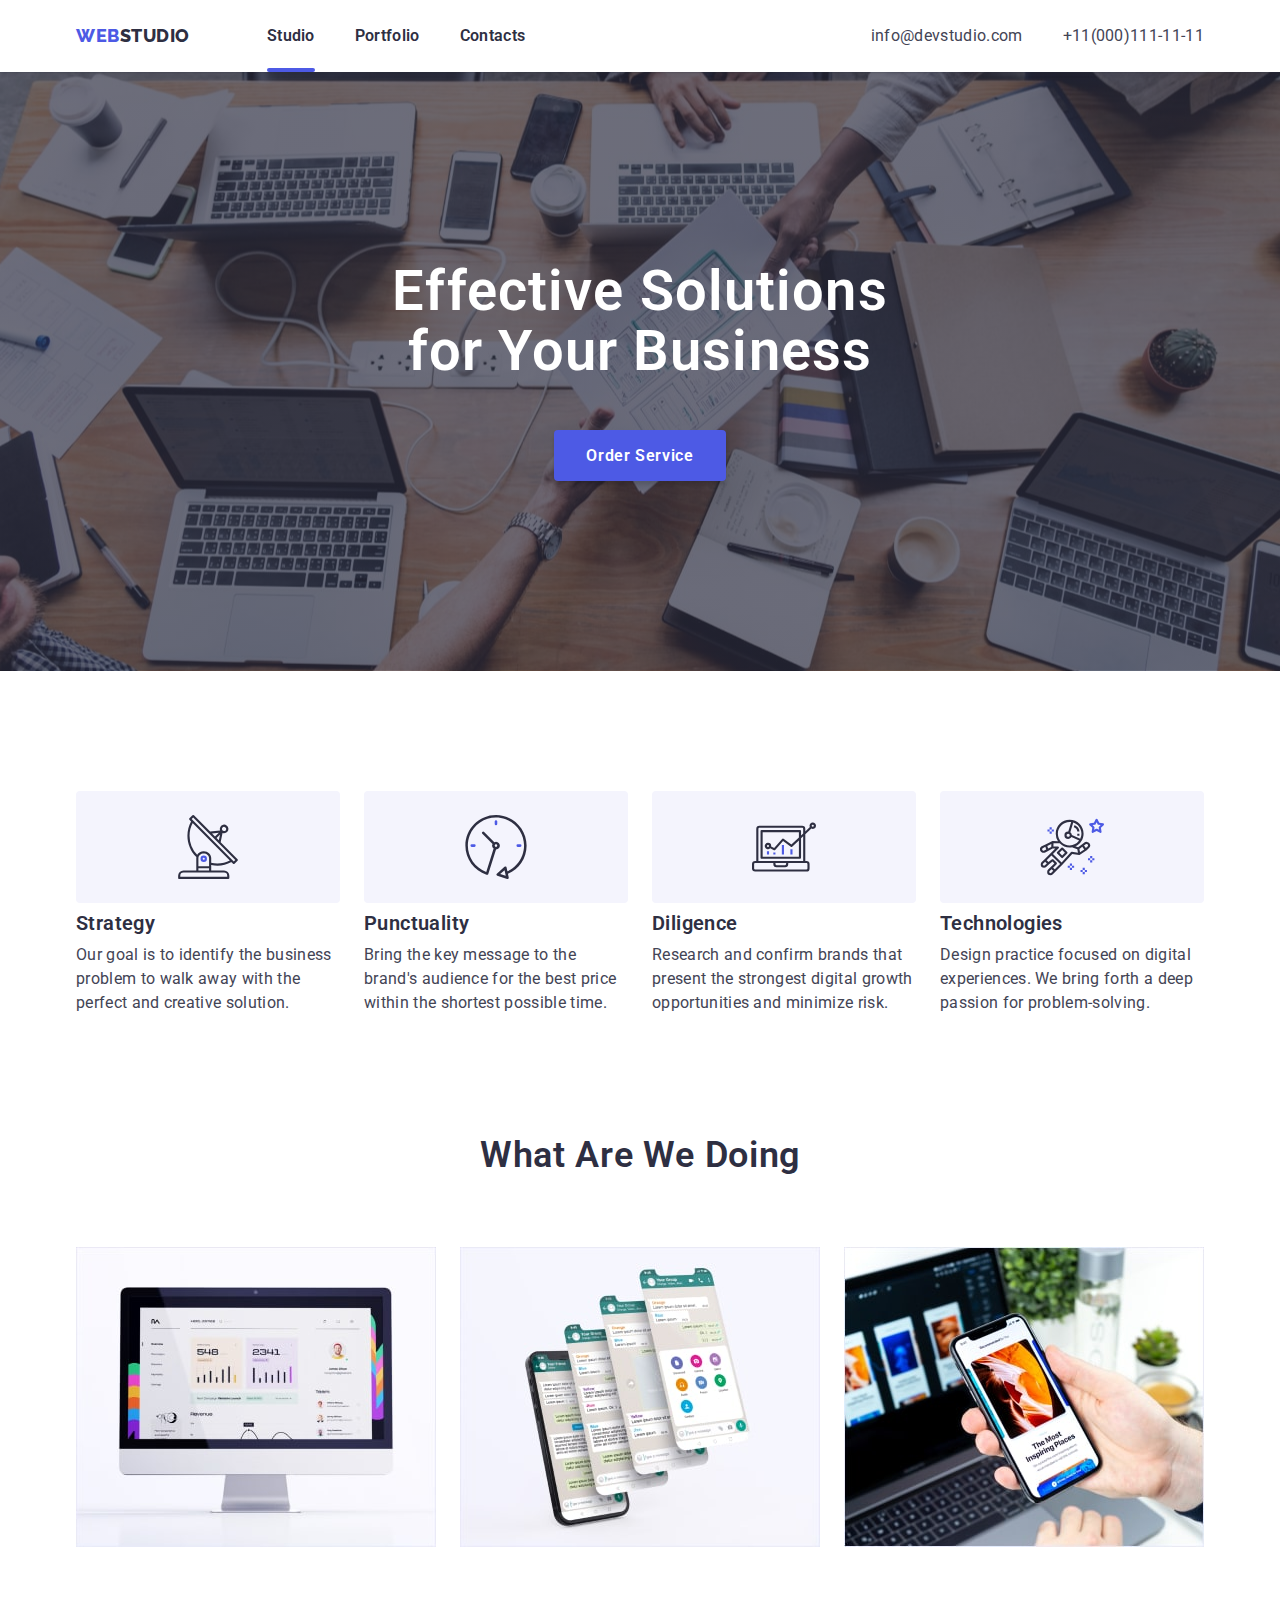
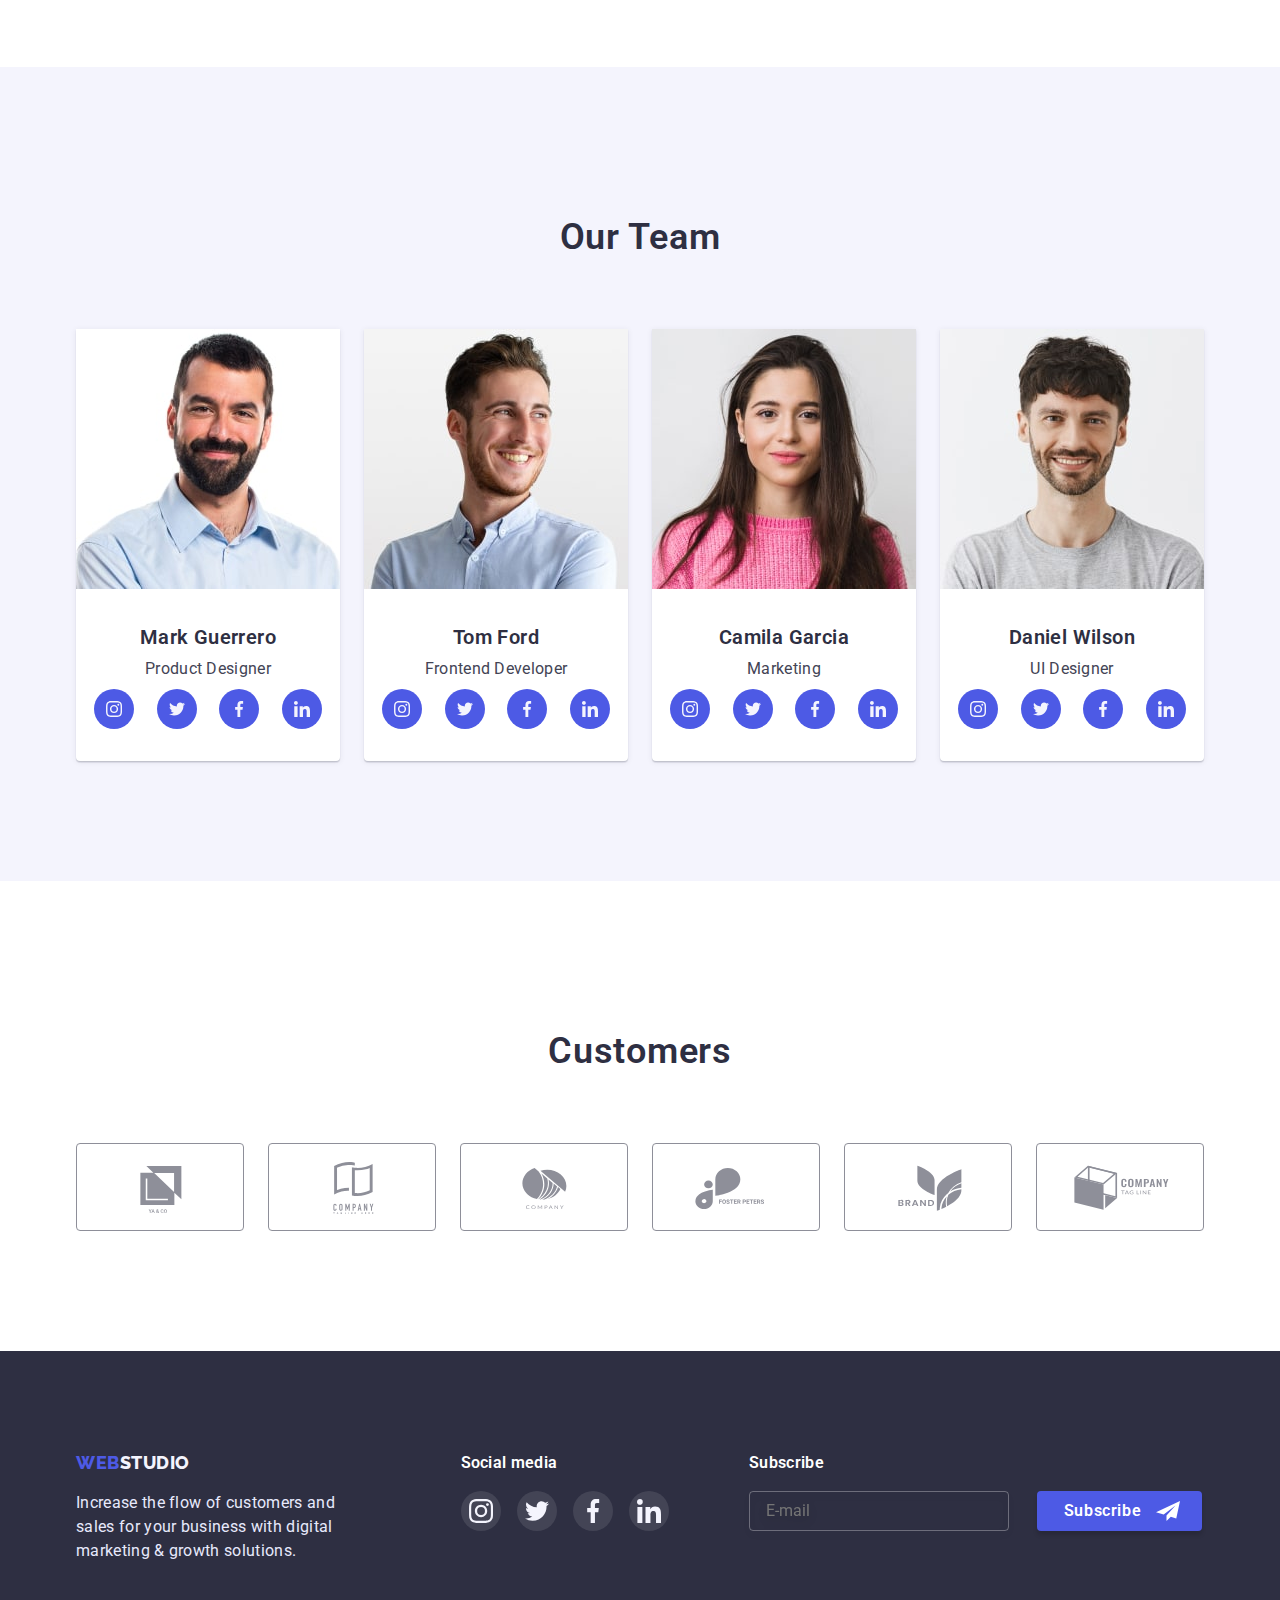
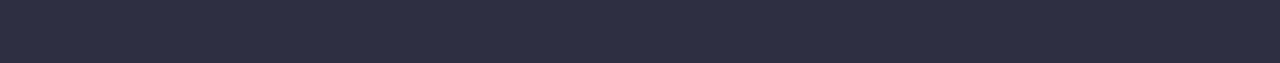
==== commit 37564a38: "HW6 v1.1" ====
--- a/index.html
+++ b/index.html
@@ -361,7 +361,7 @@
         <div class="subscribe">
           <form name="subscribe_form">
             <h2 class="subscribe-title title-min">Subscribe</h2>
-            <input class="subscribe-input" type="email" name="user_email_subscribe" placeholder="E-mail" />
+            <input class="subscribe-input" type="email" name="user_email" placeholder="E-mail" required>
             <button class="subscribe-btn btn" type="submit">Subscribe</button>
             <svg class="subscribe-icon" width="24" height="24">
               <use href="./image/icon.svg#icon-subscribe"></use>
@@ -384,22 +384,22 @@
           <strong class="registration-form-main text">Leave your contacts and we will call you back</strong>
           <div class="registration-form-group" role="group">
             <label class="registration-form-field">
-              <spam class="registration-form-label text">Name</spam>
-              <input class="registration-form-input" type="text" name="user_name" />
+              <span class="registration-form-label text">Name</span>
+              <input class="registration-form-input" type="text" name="user_name" minlength="2" required>
               <svg class="registration-form-icon" width="18" height="18">
                 <use href="./image/icon.svg#icon-person-icon"></use>
               </svg>
             </label>
             <label class="registration-form-field">
               <span class="registration-form-label text">Phone</span>
-              <input class="registration-form-input" type="phone" name="user_phone" />
+              <input class="registration-form-input" type="tel" name="user_phone" required>
               <svg class="registration-form-icon" width="18" height="20">
                 <use href="./image/icon.svg#icon-phone-icon"></use>
               </svg>
             </label>
             <label class="registration-form-field">
               <span class="registration-form-label text">Email</span>
-              <input class="registration-form-input" type="email" name="user_email" />
+              <input class="registration-form-input" type="email" name="user_email" required>
               <svg class="registration-form-icon" width="18" height="20">
                 <use href="./image/icon.svg#icon-email-icon"></use>
               </svg>
@@ -411,7 +411,7 @@
             </label>
           </div>
           <label class="registration-form-agreement">
-            <input class="registration-form-checkbox" type="checkbox" name="user_agreement" />
+            <input class="registration-form-checkbox" type="checkbox" name="user_agreement" required>
             <svg class="registration-form-check" width="16" height="16">
               <use class="check" href="./image/icon.svg#icon-check-def"></use>
               <use class="uncheck" href="./image/icon.svg#icon-check-act"></use>
--- a/css/style.css
+++ b/css/style.css
@@ -496,6 +496,7 @@
 
 .footer .container {
   display: flex;
+  justify-content: space-between;
 }
 
 .footer {
@@ -518,7 +519,7 @@
 .social {
   width: 208px;
   height: 80px;
-  margin-left: 120px;
+  margin-left: 40px;
 }
 
 .social-title {
@@ -557,7 +558,7 @@
   position: relative;
   width: 455px;
   height: 80px;
-  margin-left: 80px;
+  /* margin-left: 80px; */
 }
 
 .subscribe-title {
@@ -898,22 +899,23 @@
 
 .registration-form-checkbox:checked {
 }
+
 .check {
+  opacity: 1;
+  transition: 250ms;
+}
+
+.uncheck {
   opacity: 0;
-  transition: 300ms;
-}
-
-.uncheck {
+  transition: 250ms;
+}
+
+.registration-form-checkbox:checked~.registration-form-check>.check {
+  opacity: 0;
+}
+
+.registration-form-checkbox:checked~.registration-form-check>.uncheck {
   opacity: 1;
-  transition: 300ms;
-}
-
-.registration-form-checkbox:checked~.registration-form-check>.check {
-  opacity: 1;
-}
-
-.registration-form-checkbox:checked~.registration-form-check>.uncheck {
-  opacity: 0;
 }
 
 .registration-form-check {
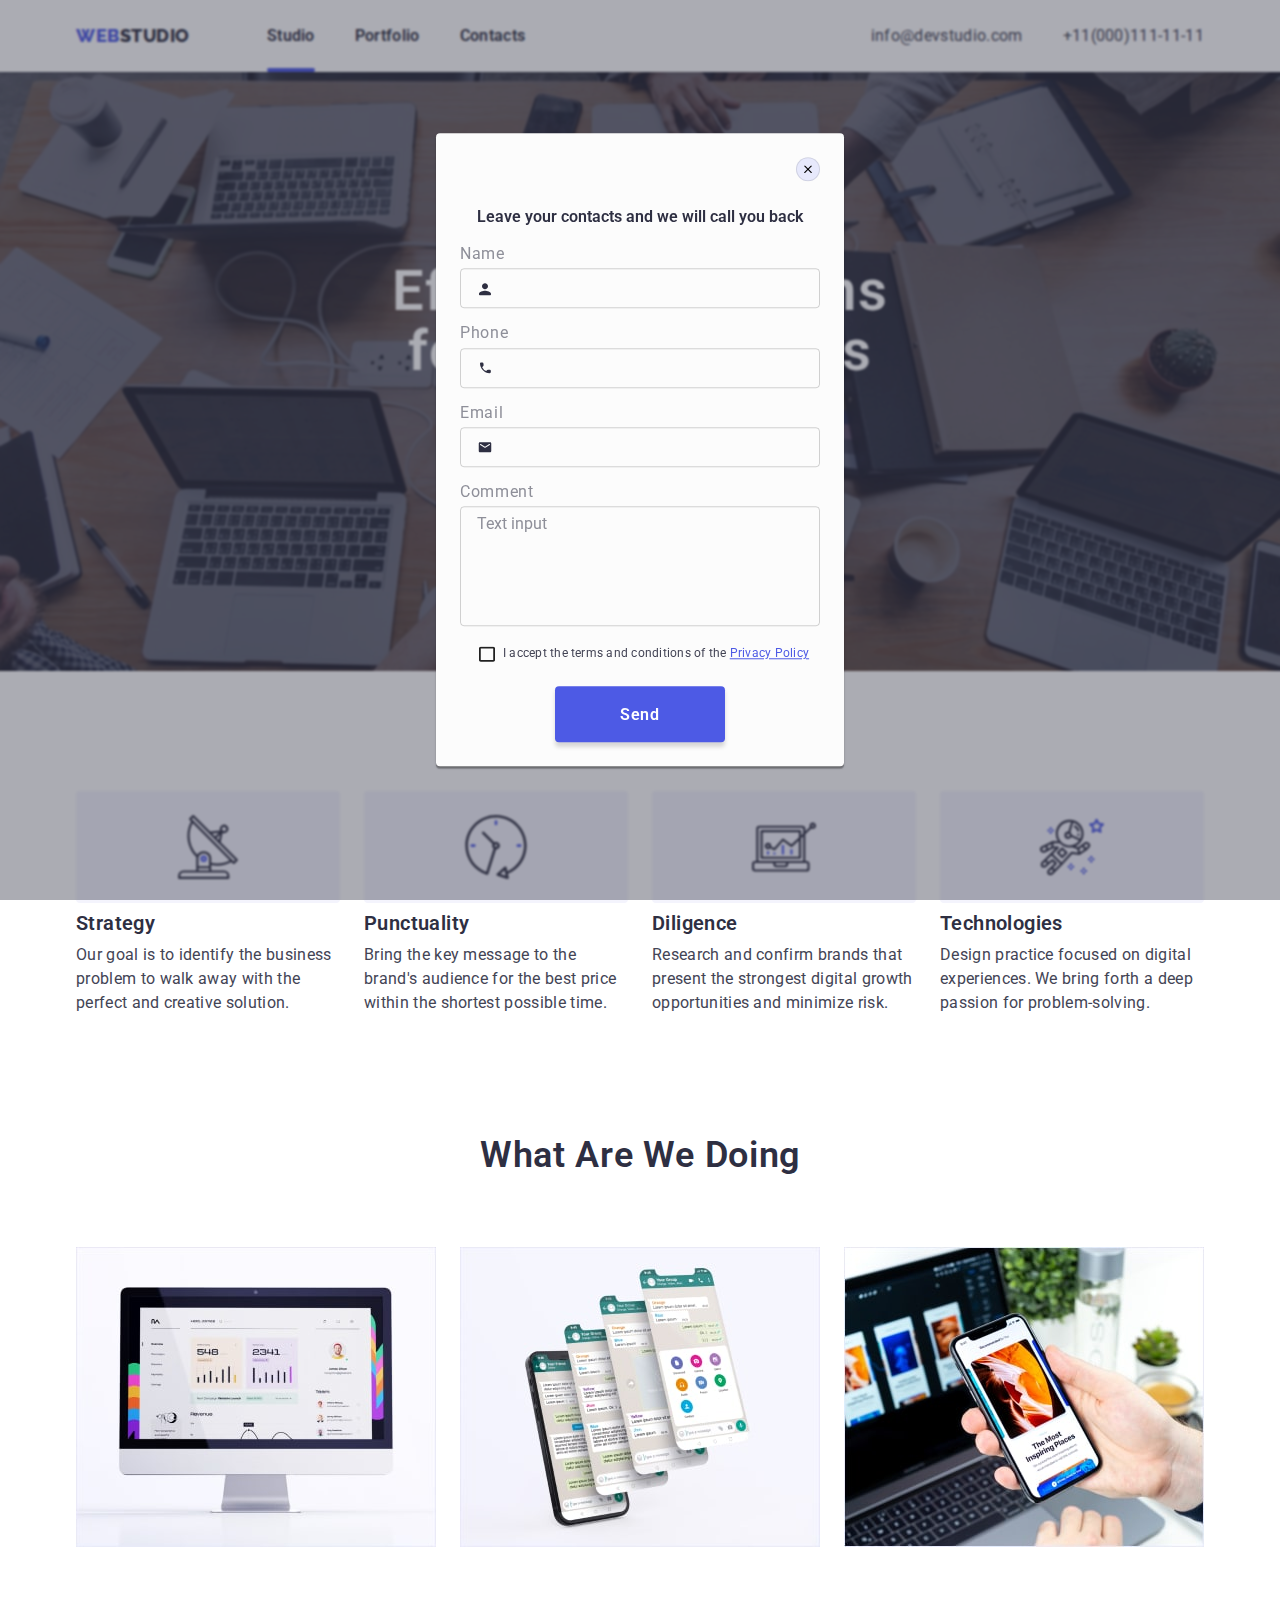
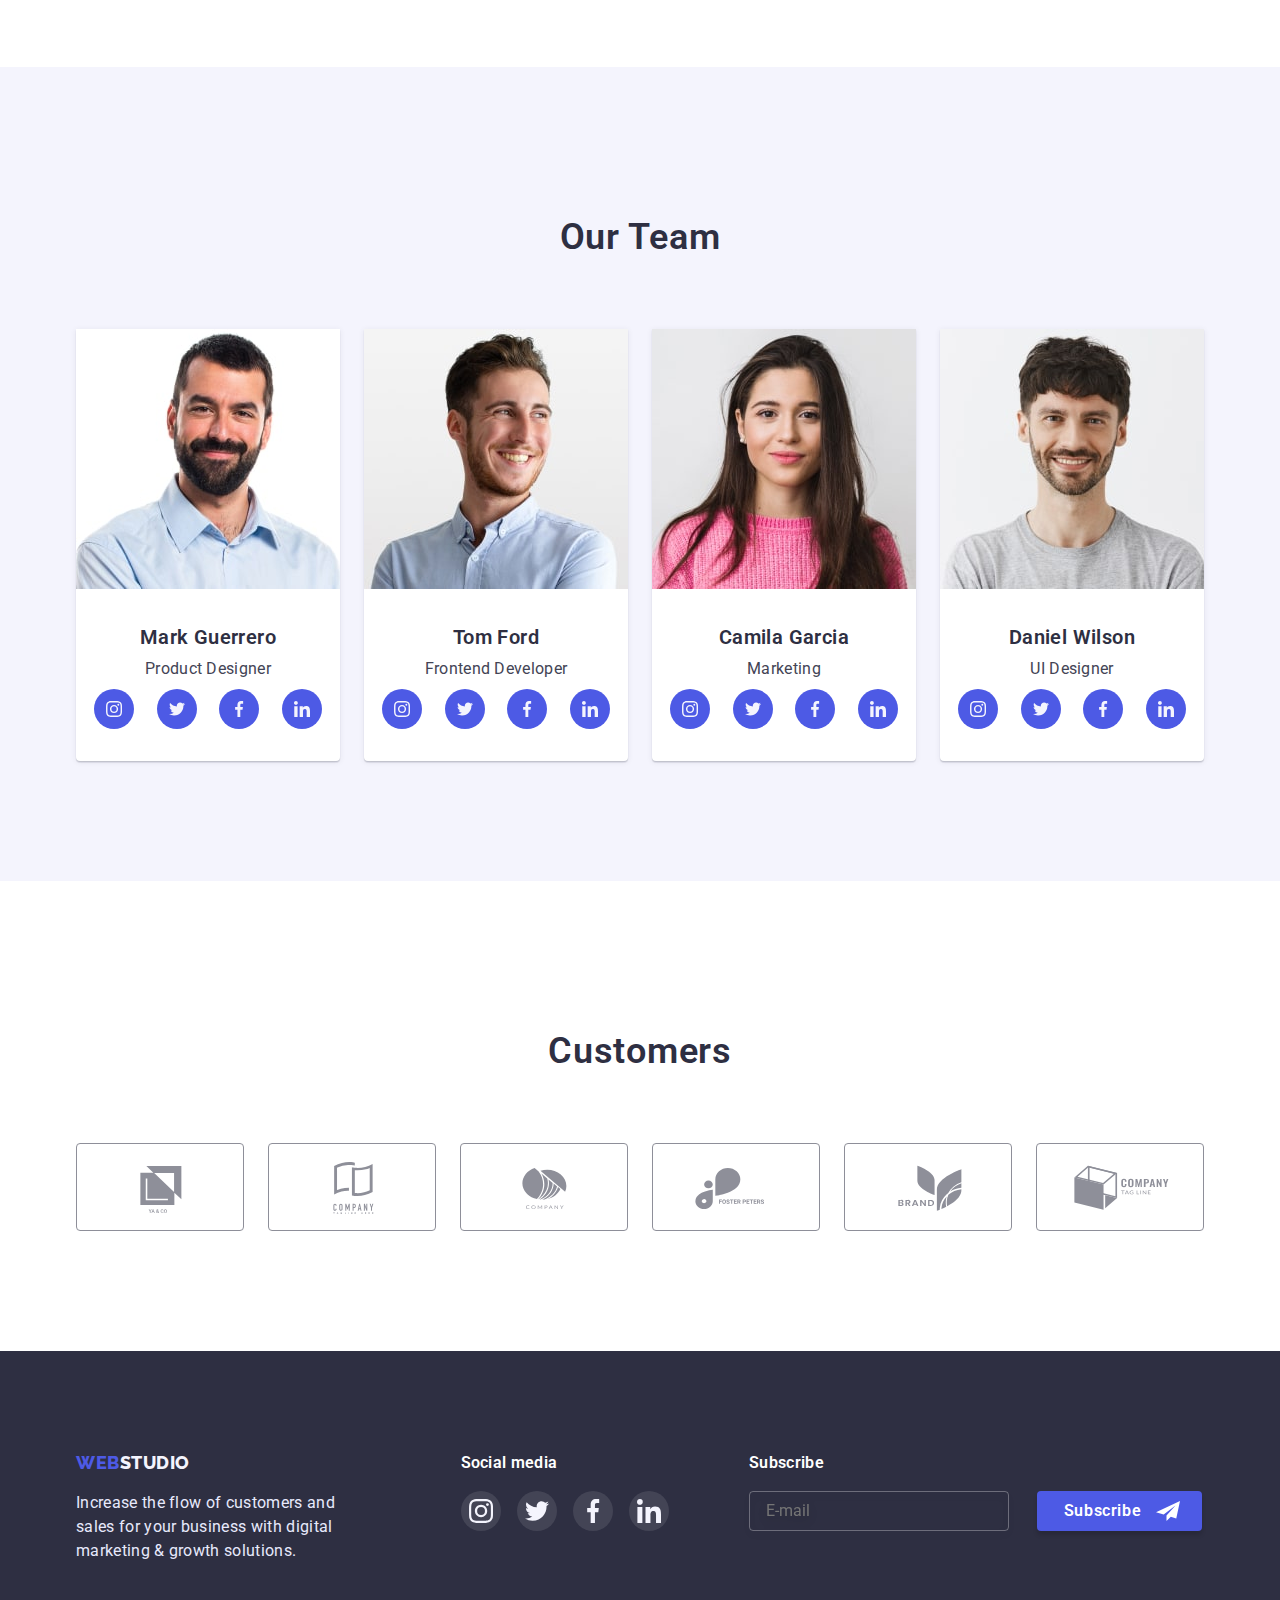
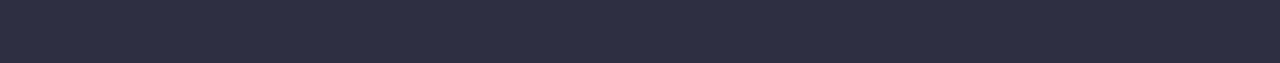
==== commit 98db7308: "HW6 v1.2" ====
--- a/index.html
+++ b/index.html
@@ -373,7 +373,7 @@
 
     <!-- ________ Modal __________ -->
 
-    <div class="backdrop is-hidden" data-modal>
+    <div class="backdrop" data-modal>
       <div class="modal">
         <button class="modal-btn" data-modal-close>
           <svg class="modal-icon" width="8" height="8">
--- a/css/style.css
+++ b/css/style.css
@@ -764,8 +764,8 @@
   left: 50%;
   transform: translate(-50%, -50%);
 
-  width: 400px;
-  min-height: 570px;    
+  width: 408px;
+  min-height: 584px;    
 
   background-color: #FCFCFC;
   box-shadow: 0px 1px 1px rgba(0, 0, 0, 0.14), 0px 1px 3px rgba(0, 0, 0, 0.12), 0px 2px 1px rgba(0, 0, 0, 0.2);
@@ -809,8 +809,9 @@
   text-align: center;
   margin-bottom: 14px;
   font-weight: 600;
-  font-size: 14px;
+  font-size: 16px;
   color: var(--color-dark);
+  letter-spacing: 0.0em;
 }
 
 .registration-form-field {
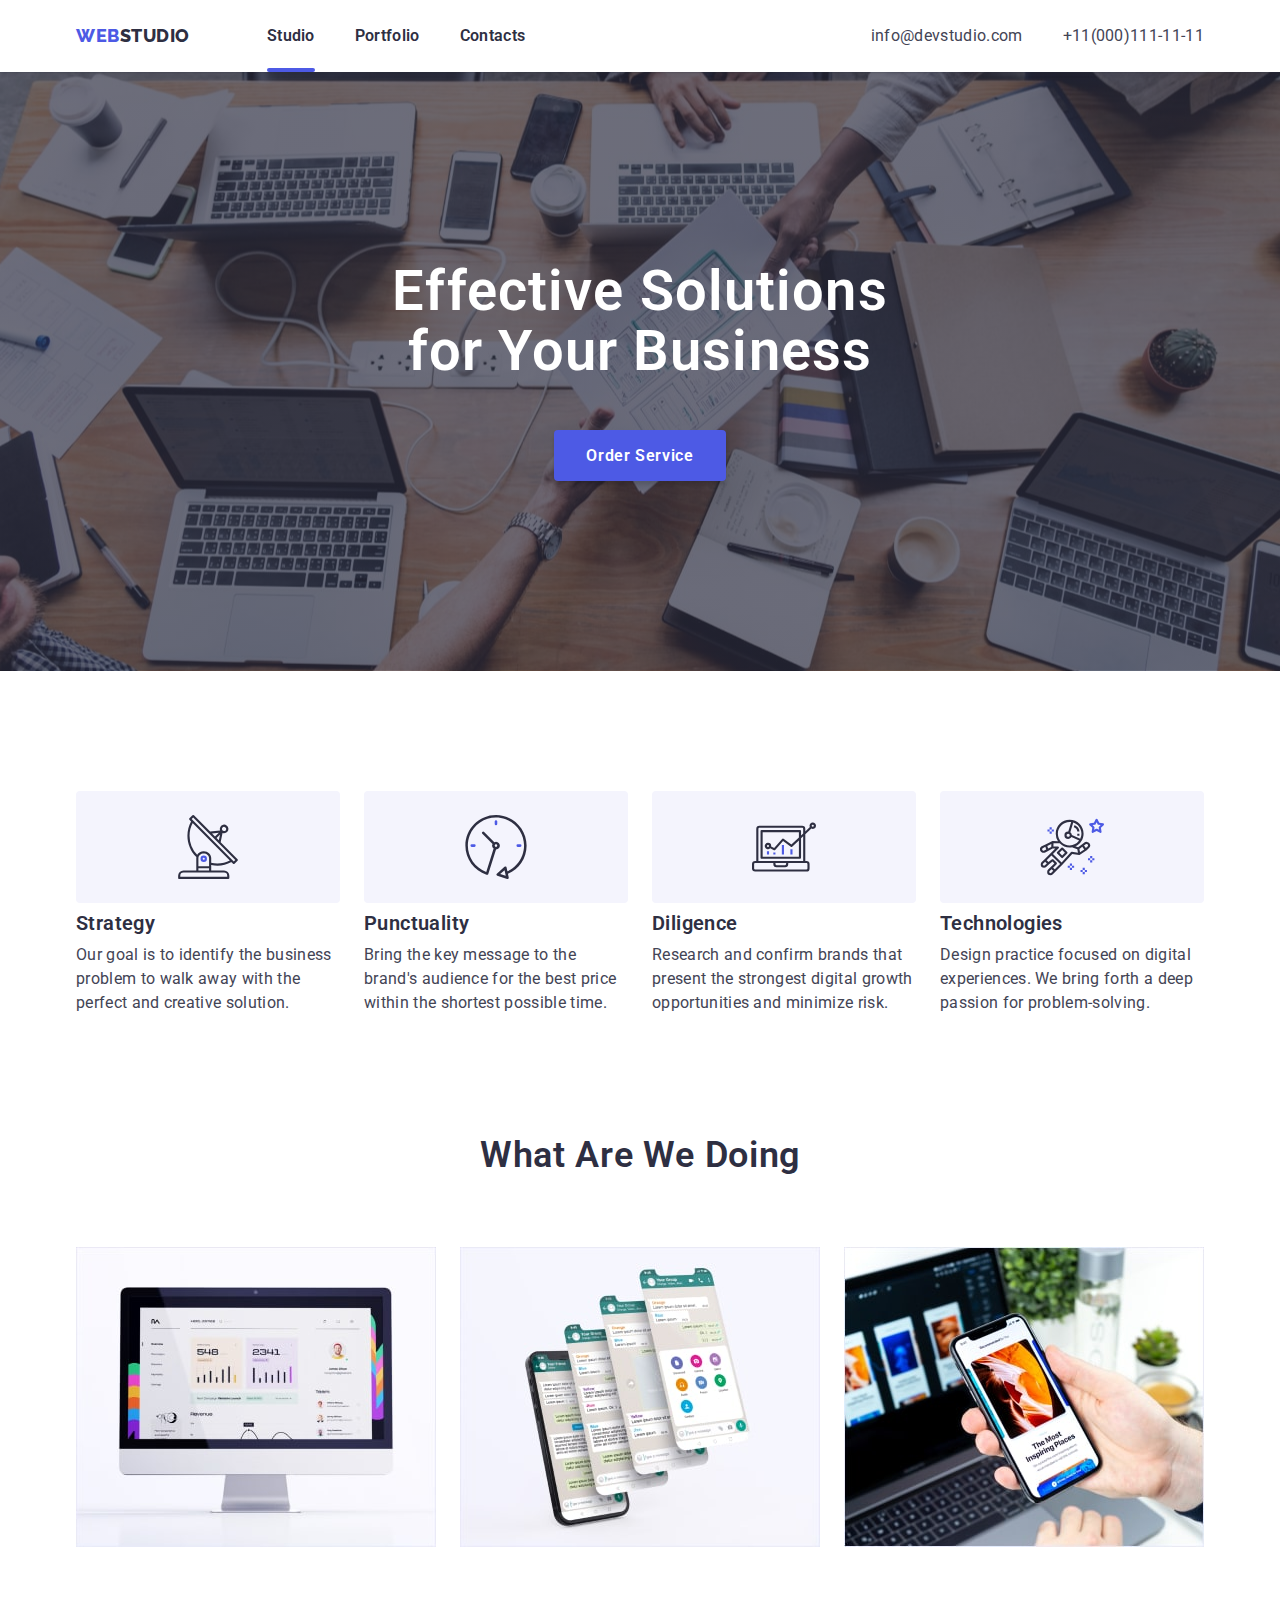
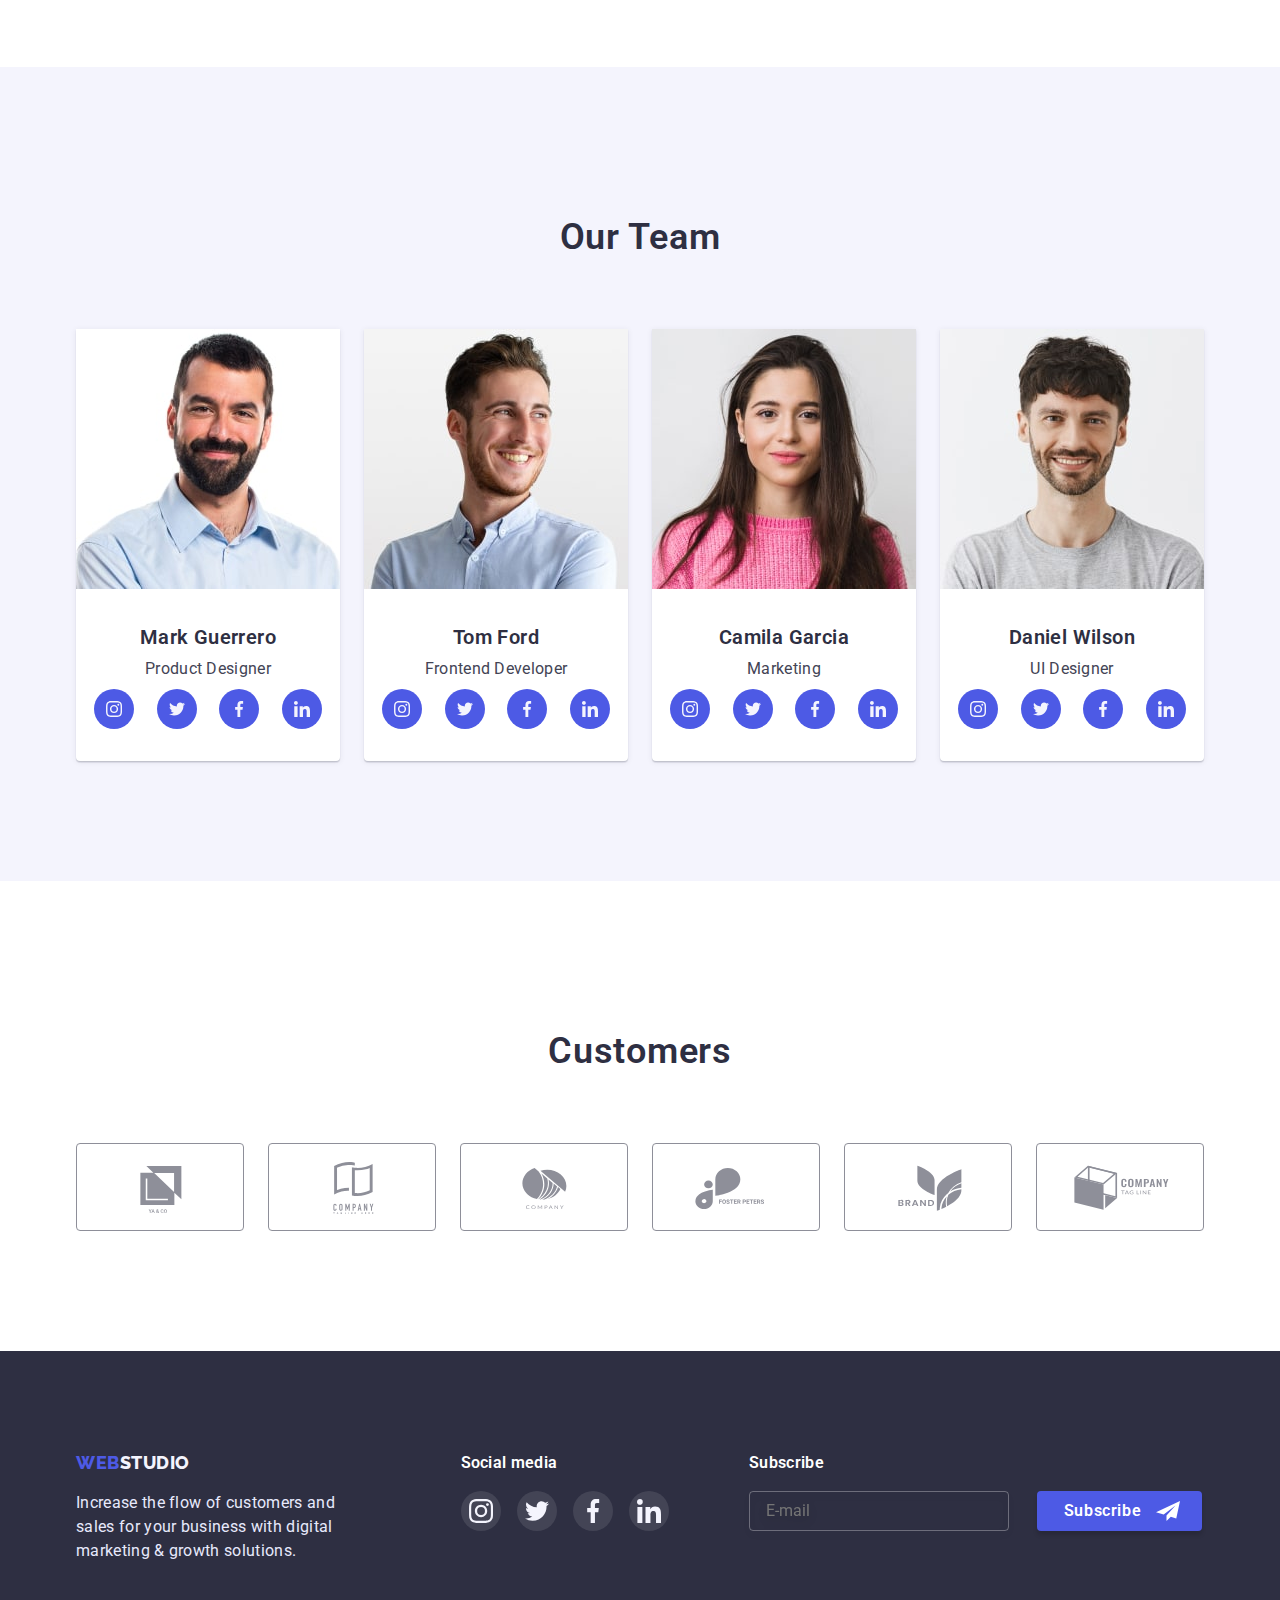
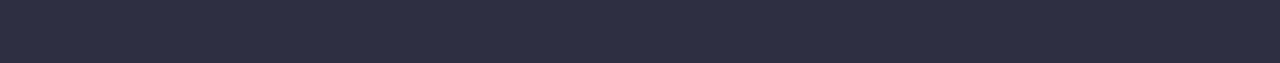
==== commit d2dce725: "HW6 v1.2 sc" ====
--- a/index.html
+++ b/index.html
@@ -373,7 +373,7 @@
 
     <!-- ________ Modal __________ -->
 
-    <div class="backdrop" data-modal>
+    <div class="backdrop is-hidden" data-modal>
       <div class="modal">
         <button class="modal-btn" data-modal-close>
           <svg class="modal-icon" width="8" height="8">
